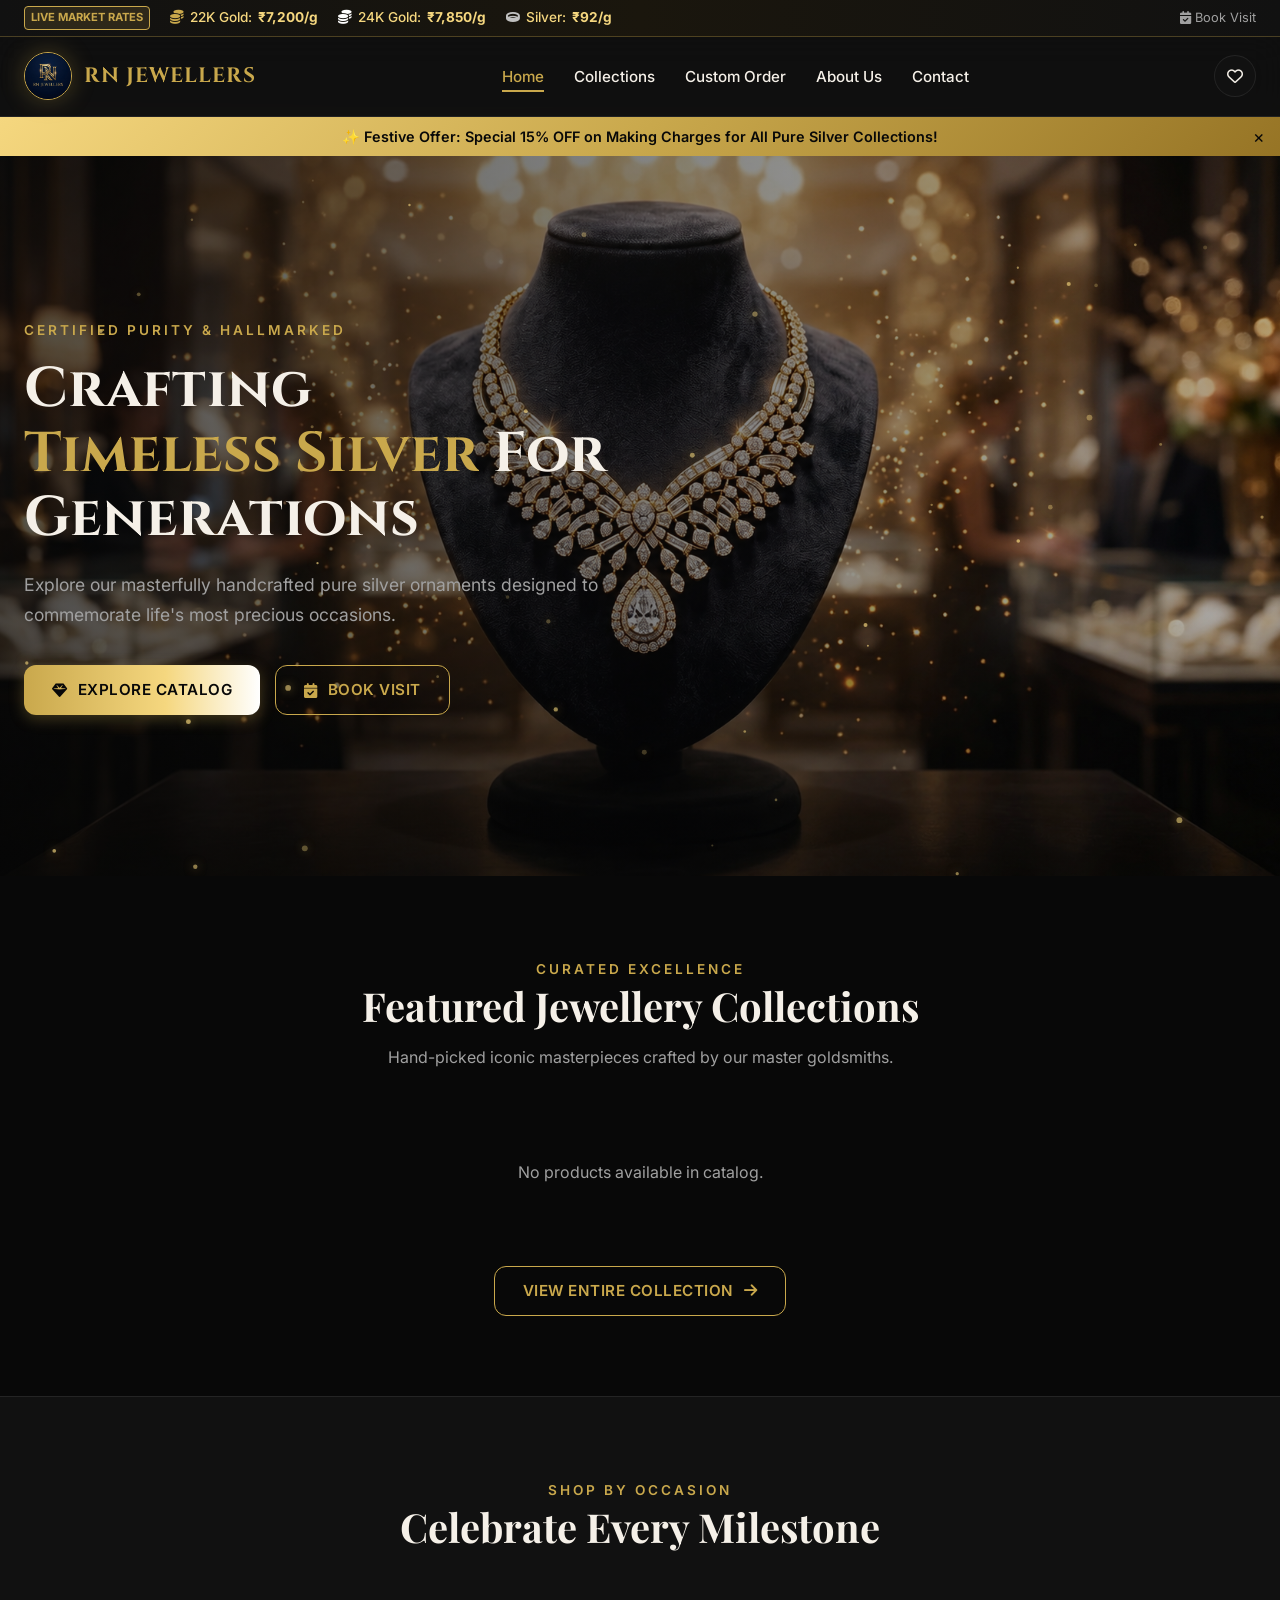
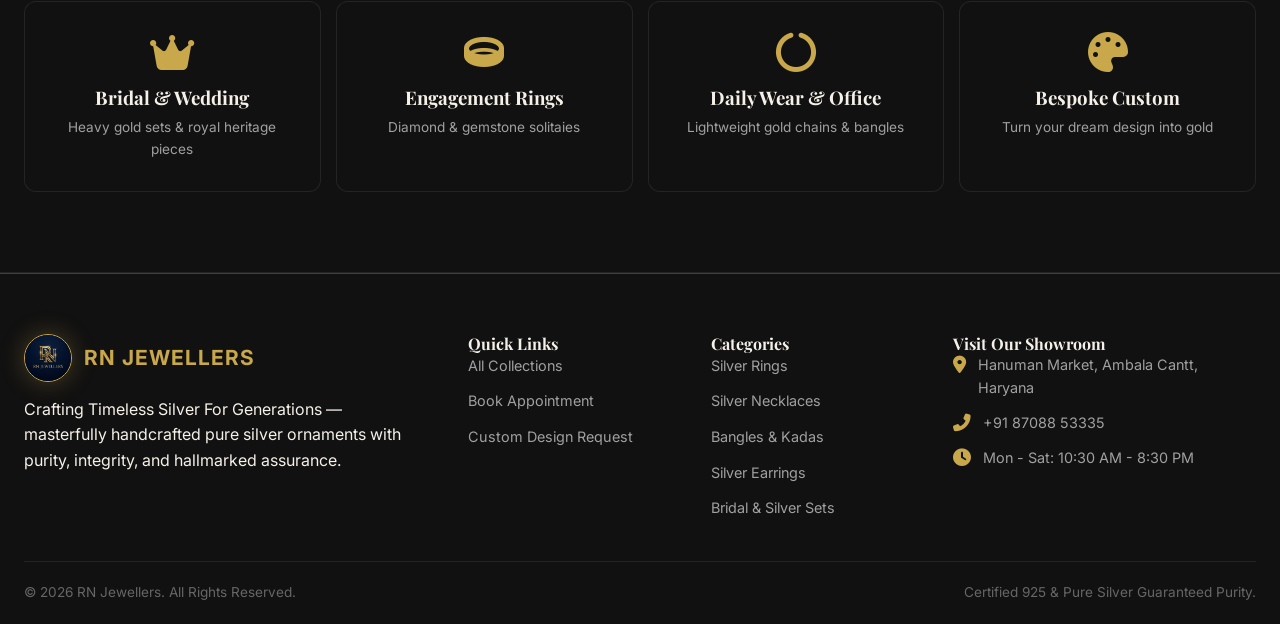
==== index.html @ cec23531 "perf: preconnect DNS hints all pages, Apps Script keepalive ping, IntersectionObserver lazy images v" ====
<!DOCTYPE html>
<html lang="en">
<head>
  <meta charset="UTF-8">
  <meta name="viewport" content="width=device-width, initial-scale=1.0, viewport-fit=cover">
  <title>RN Jewellers — Pure Silver Ornaments | Hanuman Market, Ambala Cantt</title>
  <meta name="description" content="Masterfully handcrafted pure silver ornaments designed to commemorate life's most precious occasions. Crafting Timeless Silver For Generations. Visit us at Hanuman Market, Ambala Cantt, Haryana.">
  <link rel="manifest" href="manifest.json">
  <link rel="icon" href="assets/logo.png" type="image/png">

  <!-- ⚡ SPEED: Pre-warm DNS & TCP connections for all external resources -->
  <link rel="preconnect" href="https://cdnjs.cloudflare.com" crossorigin>
  <link rel="preconnect" href="https://script.google.com" crossorigin>
  <link rel="preconnect" href="https://lh3.googleusercontent.com" crossorigin>
  <link rel="preconnect" href="https://drive.google.com" crossorigin>
  <link rel="preconnect" href="https://cdn.onesignal.com" crossorigin>
  <link rel="dns-prefetch" href="https://cdnjs.cloudflare.com">
  <link rel="dns-prefetch" href="https://script.google.com">
  <link rel="dns-prefetch" href="https://lh3.googleusercontent.com">

  <!-- Critical CSS (loads synchronously for instant first paint) -->
  <link rel="stylesheet" href="https://cdnjs.cloudflare.com/ajax/libs/font-awesome/6.4.0/css/all.min.css">
  <link rel="stylesheet" href="css/style.css">
  <link rel="stylesheet" href="css/animations.css">

  <!-- OneSignal Web Push SDK (deferred — does not block page render) -->
  <script src="https://cdn.onesignal.com/sdks/web/v16/OneSignalSDK.page.js" defer></script>
</head>
<body>

  <!-- SYNC LOADING BAR: Gold shimmer shows while fetching latest data from Google Sheets -->
  <div class="sync-loading-bar" id="sync-loading-bar"></div>

  <!-- LIVE RATE TICKER BAR -->
  <div class="rate-ticker-bar">
    <div class="container ticker-wrapper">
      <div class="ticker-items">
        <span class="ticker-badge">Live Market Rates</span>
        <span class="ticker-item"><i class="fas fa-coins" style="color:var(--gold-primary);"></i> 22K Gold: <strong id="ticker-gold-22k">₹7,200/g</strong></span>
        <span class="ticker-item"><i class="fas fa-coins" style="color:#ffffff;"></i> 24K Gold: <strong id="ticker-gold-24k">₹7,850/g</strong></span>
        <span class="ticker-item"><i class="fas fa-ring" style="color:#c0c0c0;"></i> Silver: <strong id="ticker-silver">₹92/g</strong></span>
      </div>
      <div class="ticker-actions">
        <a href="appointments.html" class="ticker-link"><i class="fas fa-calendar-check"></i> Book Visit</a>
      </div>
    </div>
  </div>

  <!-- NAVBAR -->
  <header class="navbar">
    <div class="container nav-container">
      <a href="index.html" class="nav-brand">
        <img src="assets/logo.png" alt="RN Jewellers Logo" class="logo-img">
        <div class="brand-text">
          <span class="brand-title gold-gradient-text">RN JEWELLERS</span>
        </div>
      </a>

      <ul class="nav-menu">
        <li><a href="index.html" class="nav-link active">Home</a></li>
        <li><a href="collections.html" class="nav-link">Collections</a></li>
        <li><a href="custom-order.html" class="nav-link">Custom Order</a></li>
        <li><a href="about.html" class="nav-link">About Us</a></li>
        <li><a href="contact.html" class="nav-link">Contact</a></li>
      </ul>

      <div class="nav-actions">
        <button id="pwa-install-btn" class="btn btn-secondary btn-sm" style="display:none; font-size:0.8rem; padding:6px 12px;">
          <i class="fas fa-download"></i> Install App
        </button>
        <a href="wishlist.html" class="btn-icon" title="View Saved Wishlist">
          <i class="far fa-heart"></i>
          <span class="badge-count" id="wishlist-count-badge">0</span>
        </a>
        <button class="mobile-toggle" aria-label="Toggle menu">
          <i class="fas fa-bars"></i>
        </button>
      </div>
    </div>
  </header>

  <!-- PROMO BANNER -->
  <div class="promo-banner" id="promo-banner">
    <span>✨ <strong>Festive Gold Offer:</strong> Special 15% OFF on Making Charges for All Bridal Sets!</span>
    <button class="promo-close" id="promo-close-btn">&times;</button>
  </div>

  <!-- HERO SECTION -->
  <section class="hero-section" style="position:relative; min-height:80vh; display:flex; align-items:center; background:linear-gradient(to right, rgba(8,8,8,0.95), rgba(8,8,8,0.6)), url('assets/images/hero.jpg') center/cover no-repeat; overflow:hidden;">
    <canvas id="particles-canvas"></canvas>
    <div class="container" style="position:relative; z-index:2; padding:60px 1.5rem;">
      <div style="max-width:650px;" class="fade-in-up">
        <span class="section-subtitle hero-subtitle">CERTIFIED PURITY &amp; HALLMARKED</span>
        <h1 class="hero-title" style="font-size:clamp(1.8rem, 6vw, 3.5rem); font-family:var(--font-brand); margin:15px 0 20px 0; line-height:1.15;">
          Crafting <span class="gold-gradient-text hero-highlight">Timeless Silver</span> For Generations
        </h1>
        <p class="hero-desc" style="font-size:clamp(0.9rem, 2.5vw, 1.1rem); margin-bottom:35px; line-height:1.7;">
          Explore our masterfully handcrafted pure silver ornaments designed to commemorate life's most precious occasions.
        </p>
        <div style="display:flex; gap:15px; flex-wrap:wrap;">
          <a href="collections.html" class="btn btn-primary shimmer-btn"><i class="fas fa-gem"></i> Explore Catalog</a>
          <a href="appointments.html" class="btn btn-secondary"><i class="fas fa-calendar-check"></i> Book Visit</a>
        </div>
      </div>
    </div>
  </section>

  <!-- FEATURED COLLECTIONS -->
  <section class="section">
    <div class="container">
      <div class="section-header">
        <span class="section-subtitle">CURATED EXCELLENCE</span>
        <h2 class="section-title">Featured Jewellery Collections</h2>
        <p class="section-desc">Hand-picked iconic masterpieces crafted by our master goldsmiths.</p>
      </div>

      <div class="product-grid" id="featured-products-grid">
        <!-- Rendered via JS -->
      </div>
      
      <div style="text-align:center; margin-top:40px;">
        <a href="collections.html" class="btn btn-secondary">View Entire Collection <i class="fas fa-arrow-right"></i></a>
      </div>
    </div>
  </section>

  <!-- OCCASION CATEGORIES GRID -->
  <section class="section" style="background:var(--surface-1); border-top:1px solid var(--border-dark); border-bottom:1px solid var(--border-dark);">
    <div class="container">
      <div class="section-header">
        <span class="section-subtitle">SHOP BY OCCASION</span>
        <h2 class="section-title">Celebrate Every Milestone</h2>
      </div>

      <div style="display:grid; grid-template-columns:repeat(auto-fit, minmax(150px, 1fr)); gap:15px;">
        <a href="collections.html?category=sets" class="product-card" style="padding:30px; text-align:center;">
          <i class="fas fa-crown" style="font-size:2.5rem; color:var(--gold-primary); margin-bottom:15px;"></i>
          <h3 style="margin-bottom:8px;">Bridal & Wedding</h3>
          <p style="color:var(--text-muted); font-size:0.85rem;">Heavy gold sets & royal heritage pieces</p>
        </a>
        <a href="collections.html?category=rings" class="product-card" style="padding:30px; text-align:center;">
          <i class="fas fa-ring" style="font-size:2.5rem; color:var(--gold-primary); margin-bottom:15px;"></i>
          <h3 style="margin-bottom:8px;">Engagement Rings</h3>
          <p style="color:var(--text-muted); font-size:0.85rem;">Diamond & gemstone solitaies</p>
        </a>
        <a href="collections.html?category=bangles" class="product-card" style="padding:30px; text-align:center;">
          <i class="fas fa-circle-notch" style="font-size:2.5rem; color:var(--gold-primary); margin-bottom:15px;"></i>
          <h3 style="margin-bottom:8px;">Daily Wear & Office</h3>
          <p style="color:var(--text-muted); font-size:0.85rem;">Lightweight gold chains & bangles</p>
        </a>
        <a href="custom-order.html" class="product-card" style="padding:30px; text-align:center;">
          <i class="fas fa-palette" style="font-size:2.5rem; color:var(--gold-primary); margin-bottom:15px;"></i>
          <h3 style="margin-bottom:8px;">Bespoke Custom</h3>
          <p style="color:var(--text-muted); font-size:0.85rem;">Turn your dream design into gold</p>
        </a>
      </div>
    </div>
  </section>

  <!-- FOOTER -->
  <footer class="footer">
    <div class="container">
      <div class="footer-grid">
        <div>
          <div class="nav-brand" style="margin-bottom:15px;">
            <img src="assets/logo.png" alt="Logo" class="logo-img">
            <span class="brand-title gold-gradient-text">RN JEWELLERS</span>
          </div>
          <p>Crafting Timeless Silver For Generations — masterfully handcrafted pure silver ornaments with purity, integrity, and hallmarked assurance.</p>
        </div>
        <div>
          <h4>Quick Links</h4>
          <ul class="footer-links">
            <li><a href="collections.html">All Collections</a></li>
            <li><a href="appointments.html">Book Appointment</a></li>
            <li><a href="custom-order.html">Custom Design Request</a></li>
          </ul>
        </div>
        <div>
          <h4>Categories</h4>
          <ul class="footer-links">
            <li><a href="collections.html?category=rings">Silver Rings</a></li>
            <li><a href="collections.html?category=necklaces">Silver Necklaces</a></li>
            <li><a href="collections.html?category=bangles">Bangles & Kadas</a></li>
            <li><a href="collections.html?category=earrings">Silver Earrings</a></li>
            <li><a href="collections.html?category=sets">Bridal & Silver Sets</a></li>
          </ul>
        </div>
        <div>
          <h4>Visit Our Showroom</h4>
          <div class="footer-contact-item">
            <i class="fas fa-map-marker-alt"></i>
            <span>Hanuman Market, Ambala Cantt, Haryana</span>
          </div>
          <div class="footer-contact-item">
            <i class="fas fa-phone-alt"></i>
            <span>+91 87088 53335</span>
          </div>
          <div class="footer-contact-item">
            <i class="fas fa-clock"></i>
            <span>Mon - Sat: 10:30 AM - 8:30 PM</span>
          </div>
        </div>
      </div>
      <div class="footer-bottom">
        <div>&copy; 2026 RN Jewellers. All Rights Reserved.</div>
        <div>Certified 925 &amp; Pure Silver Guaranteed Purity.</div>
      </div>
    </div>
  </footer>

  <!-- SCRIPTS -->
  <script src="js/config.js?v=3.3.0"></script>
  <script src="js/api.js?v=3.3.0"></script>
  <script src="js/main.js?v=3.3.0"></script>
  <script src="js/pwa.js?v=3.3.0"></script>
  <script>
    document.addEventListener('DOMContentLoaded', () => {
      const grid = document.getElementById('featured-products-grid');
      if (grid && typeof getFeaturedProducts === 'function') {
        const products = getFeaturedProducts();
        if (products.length === 0) {
          grid.innerHTML = '<div style="grid-column:1/-1; text-align:center; padding:40px; color:var(--text-muted);">No products available in catalog.</div>';
        } else {
          grid.innerHTML = products.map(renderProductCard).join('');
        }
      }
    });
  </script>
</body>
</html>
---- css/style.css ----
/* RN JEWELLERS — LUXURY DESIGN SYSTEM */
@import url('https://fonts.googleapis.com/css2?family=Cinzel:wght@500;600;700;800;900&family=Inter:wght@300;400;500;600;700&family=Playfair+Display:ital,wght@0,400;0,600;0,700;1,400&display=swap');

:root {
  /* Color Palette */
  --bg-dark: #080808;
  --surface-1: #111111;
  --surface-2: #161616;
  --surface-3: #222222;
  --surface-glass: rgba(18, 18, 18, 0.75);
  
  /* Gold Accents */
  --gold-primary: #c9a84c;
  --gold-light: #f5d77f;
  --gold-dark: #967425;
  --gold-gradient: linear-gradient(135deg, #f5d77f 0%, #c9a84c 50%, #967425 100%);
  --gold-gradient-hover: linear-gradient(135deg, #ffffff 0%, #f5d77f 50%, #c9a84c 100%);
  --gold-glow: 0 0 25px rgba(201, 168, 76, 0.25);
  
  /* Text Colors */
  --text-main: #f5f0e8;
  --text-muted: #a0a0a0;
  --text-dim: #666666;
  --text-dark: #080808;

  /* Theme Button & Component Overrides */
  --btn-wa-bg: #25d366;
  --btn-wa-text: #ffffff;
  --btn-sec-border: #c9a84c;
  --btn-sec-text: #f5d77f;
  --ticker-bg: linear-gradient(90deg, #111 0%, #1a160d 50%, #111 100%);
  --ticker-text: #f5d77f;
  --promo-bg: linear-gradient(135deg, #f5d77f 0%, #c9a84c 50%, #967425 100%);
  --promo-text: #080808;

  /* Hero Section Color Overrides */
  --hero-sub-color: #c9a84c;
  --hero-title-color: #f5f0e8;
  --hero-hl-color: #c9a84c;
  --hero-desc-color: #a0a0a0;
  
  /* Status Colors */
  --success: #4caf7d;
  --error: #e05252;
  --warning: #ff9800;
  --info: #2196f3;
  
  /* Borders & Shadows */
  --border-gold: rgba(201, 168, 76, 0.25);
  --border-dark: rgba(255, 255, 255, 0.08);
  --radius-sm: 6px;
  --radius-md: 12px;
  --radius-lg: 20px;
  --radius-full: 9999px;
  
  /* Typography */
  --font-brand: 'Cinzel', serif;
  --font-heading: 'Playfair Display', serif;
  --font-body: 'Inter', sans-serif;
  
  /* Layout */
  --max-width: 1280px;
  --header-height: 80px;
  --transition: all 0.3s cubic-bezier(0.4, 0, 0.2, 1);
}

/* Reset & Base */
*, *::before, *::after {
  box-sizing: border-box;
  margin: 0;
  padding: 0;
}

html {
  scroll-behavior: smooth;
  font-size: 16px;
  /* Respect iPhone notch / Dynamic Island */
  -webkit-text-size-adjust: 100%;
  text-size-adjust: 100%;
}

body {
  background-color: var(--bg-dark);
  color: var(--text-main);
  font-family: var(--font-body);
  line-height: 1.6;
  overflow-x: hidden;
  min-height: 100vh;
  display: flex;
  flex-direction: column;
  /* iPhone safe area for notch / Dynamic Island / home bar */
  padding-left: env(safe-area-inset-left);
  padding-right: env(safe-area-inset-right);
}

/* Typography Helpers */
h1, h2, h3, h4, h5, h6 {
  font-family: var(--font-heading);
  color: var(--text-main);
  line-height: 1.2;
}

.brand-text {
  font-family: var(--font-brand);
  letter-spacing: 2px;
  text-transform: uppercase;
}

.gold-gradient-text {
  background: var(--gold-gradient);
  -webkit-background-clip: text;
  -webkit-text-fill-color: transparent;
  display: inline-block;
}

a {
  color: inherit;
  text-decoration: none;
  transition: var(--transition);
}

button, input, select, textarea {
  font-family: inherit;
  font-size: inherit;
}

img {
  max-width: 100%;
  height: auto;
  display: block;
}

.container {
  width: 100%;
  max-width: var(--max-width);
  margin: 0 auto;
  padding: 0 1.5rem;
}

/* TOP RATE TICKER BAR */
.rate-ticker-bar {
  background: var(--ticker-bg, linear-gradient(90deg, #111 0%, #1a160d 50%, #111 100%));
  border-bottom: 1px solid var(--border-gold);
  color: var(--ticker-text, var(--gold-light));
  font-size: 0.85rem;
  padding: 6px 0;
  overflow: hidden;
  position: relative;
  z-index: 101;
}

.ticker-wrapper {
  display: flex;
  justify-content: space-between;
  align-items: center;
  flex-wrap: wrap;
  gap: 10px;
}

.ticker-items {
  display: flex;
  align-items: center;
  gap: 20px;
}

.ticker-item {
  display: inline-flex;
  align-items: center;
  gap: 6px;
  font-weight: 500;
}

.ticker-badge {
  background: rgba(201, 168, 76, 0.15);
  border: 1px solid var(--gold-primary);
  color: var(--gold-light);
  font-size: 0.7rem;
  padding: 2px 6px;
  border-radius: 4px;
  text-transform: uppercase;
  font-weight: 700;
}

.ticker-actions {
  display: flex;
  align-items: center;
  gap: 15px;
}

.ticker-link {
  color: var(--text-muted);
  font-size: 0.8rem;
  display: flex;
  align-items: center;
  gap: 4px;
}
.ticker-link:hover {
  color: var(--gold-primary);
}

/* HEADER & NAVBAR */
.navbar {
  position: sticky;
  top: 0;
  left: 0;
  right: 0;
  background: var(--surface-glass);
  backdrop-filter: blur(16px);
  -webkit-backdrop-filter: blur(16px);
  border-bottom: 1px solid var(--border-dark);
  height: var(--header-height);
  display: flex;
  align-items: center;
  z-index: 100;
  transition: var(--transition);
}

.navbar.scrolled {
  background: rgba(8, 8, 8, 0.95);
  box-shadow: 0 10px 30px rgba(0, 0, 0, 0.5);
  border-bottom-color: var(--border-gold);
}

.nav-container {
  display: flex;
  align-items: center;
  justify-content: space-between;
  width: 100%;
}

.nav-brand {
  display: flex;
  align-items: center;
  gap: 12px;
}

.logo-img {
  height: 48px;
  width: 48px;
  object-fit: contain;
  border-radius: 50%;
  border: 1px solid var(--gold-primary);
  box-shadow: var(--gold-glow);
}

.brand-title {
  font-size: 1.3rem;
  font-weight: 700;
  letter-spacing: 1px;
}

.nav-menu {
  display: flex;
  align-items: center;
  list-style: none;
  gap: 30px;
}

.nav-link {
  font-size: 0.95rem;
  font-weight: 500;
  color: var(--text-main);
  position: relative;
  padding: 6px 0;
}

.nav-link::after {
  content: '';
  position: absolute;
  bottom: 0;
  left: 0;
  width: 0;
  height: 2px;
  background: var(--gold-gradient);
  transition: var(--transition);
}

.nav-link:hover, .nav-link.active {
  color: var(--gold-light);
}

.nav-link:hover::after, .nav-link.active::after {
  width: 100%;
}

.nav-actions {
  display: flex;
  align-items: center;
  gap: 16px;
}

.btn-icon {
  background: var(--surface-2);
  border: 1px solid var(--border-dark);
  color: var(--text-main);
  width: 42px;
  height: 42px;
  border-radius: var(--radius-full);
  display: flex;
  align-items: center;
  justify-content: center;
  cursor: pointer;
  position: relative;
  transition: var(--transition);
}

.btn-icon:hover {
  background: var(--surface-3);
  border-color: var(--gold-primary);
  color: var(--gold-light);
  transform: translateY(-2px);
}

.badge-count {
  position: absolute;
  top: -4px;
  right: -4px;
  background: var(--gold-gradient);
  color: var(--text-dark);
  font-size: 0.7rem;
  font-weight: 700;
  width: 18px;
  height: 18px;
  border-radius: 50%;
  display: flex;
  align-items: center;
  justify-content: center;
}

.mobile-toggle {
  display: none;
  background: none;
  border: none;
  color: var(--text-main);
  font-size: 1.5rem;
  cursor: pointer;
}

/* PROMO BANNER */
.promo-banner {
  background: var(--promo-bg, var(--gold-gradient));
  color: var(--promo-text, var(--text-dark));
  padding: 8px 15px;
  text-align: center;
  font-weight: 600;
  font-size: 0.9rem;
  display: flex;
  justify-content: center;
  align-items: center;
  gap: 12px;
  position: relative;
}

.promo-close {
  background: none;
  border: none;
  color: var(--promo-text, var(--text-dark));
  font-size: 1.1rem;
  cursor: pointer;
  position: absolute;
  right: 15px;
}

/* BUTTON SYSTEM */
.btn {
  display: inline-flex;
  align-items: center;
  justify-content: center;
  gap: 10px;
  padding: 12px 28px;
  border-radius: var(--radius-md);
  font-weight: 600;
  font-size: 0.95rem;
  cursor: pointer;
  transition: var(--transition);
  border: none;
  text-transform: uppercase;
  letter-spacing: 0.5px;
}

.btn-primary {
  background: var(--gold-gradient);
  color: var(--text-dark);
  box-shadow: 0 4px 15px rgba(201, 168, 76, 0.3);
}

.btn-primary:hover {
  background: var(--gold-gradient-hover);
  box-shadow: 0 6px 25px rgba(201, 168, 76, 0.5);
  transform: translateY(-2px);
}

.btn-secondary {
  background: transparent;
  border: 1px solid var(--btn-sec-border, var(--gold-primary));
  color: var(--btn-sec-text, var(--gold-light));
}

.btn-secondary:hover {
  background: rgba(201, 168, 76, 0.1);
  border-color: var(--btn-sec-border, var(--gold-light));
  color: var(--btn-sec-text, var(--gold-light));
  transform: translateY(-2px);
}

.btn-whatsapp {
  background: var(--btn-wa-bg, #25d366);
  color: var(--btn-wa-text, #ffffff);
  font-weight: 600;
}

.btn-whatsapp:hover {
  background: var(--btn-wa-bg, #1eb956);
  color: var(--btn-wa-text, #ffffff);
  filter: brightness(1.1);
  box-shadow: 0 4px 15px rgba(37, 211, 102, 0.4);
  transform: translateY(-2px);
}

.btn-block {
  width: 100%;
}

/* FLOATING WHATSAPP BUTTON */
.floating-whatsapp {
  position: fixed;
  bottom: max(25px, env(safe-area-inset-bottom, 25px));
  right: 25px;
  width: 58px;
  height: 58px;
  background: #25d366;
  color: white;
  border-radius: 50%;
  display: flex;
  align-items: center;
  justify-content: center;
  font-size: 1.8rem;
  box-shadow: 0 6px 20px rgba(0, 0, 0, 0.4);
  z-index: 99;
  transition: var(--transition);
}

.floating-whatsapp:hover {
  transform: scale(1.1);
  box-shadow: 0 8px 30px rgba(37, 211, 102, 0.6);
}

/* PRODUCT CARD STYLES */
.product-grid {
  display: grid;
  grid-template-columns: repeat(auto-fill, minmax(280px, 1fr));
  gap: 25px;
}

.product-card {
  background: var(--surface-1);
  border: 1px solid var(--border-dark);
  border-radius: var(--radius-md);
  overflow: hidden;
  transition: var(--transition);
  display: flex;
  flex-direction: column;
  position: relative;
}

.product-card:hover {
  border-color: var(--gold-primary);
  transform: translateY(-6px);
  box-shadow: var(--gold-glow);
}

.product-image-wrap {
  position: relative;
  aspect-ratio: 1;
  background: var(--surface-2);
  overflow: hidden;
}

.product-img {
  width: 100%;
  height: 100%;
  object-fit: cover;
  transition: transform 0.6s ease;
}

.product-card:hover .product-img {
  transform: scale(1.08);
}

.product-badges {
  position: absolute;
  top: 12px;
  left: 12px;
  display: flex;
  flex-direction: column;
  gap: 6px;
  z-index: 2;
}

.badge {
  padding: 4px 10px;
  border-radius: 4px;
  font-size: 0.7rem;
  font-weight: 700;
  text-transform: uppercase;
  letter-spacing: 0.5px;
}

.badge-new { background: #3b82f6; color: white; }
.badge-featured { background: var(--gold-gradient); color: var(--text-dark); }
.badge-bestseller { background: #ec4899; color: white; }
.badge-limited { background: #f59e0b; color: white; }
.badge-sold { background: #6b7280; color: white; }
.badge-discount { background: var(--error); color: white; }

.product-wishlist-btn {
  position: absolute;
  top: 12px;
  right: 12px;
  background: rgba(0, 0, 0, 0.6);
  border: 1px solid var(--border-dark);
  color: white;
  width: 36px;
  height: 36px;
  border-radius: 50%;
  display: flex;
  align-items: center;
  justify-content: center;
  cursor: pointer;
  transition: var(--transition);
  z-index: 2;
}

.product-wishlist-btn:hover, .product-wishlist-btn.active {
  background: var(--gold-primary);
  color: var(--text-dark);
}

.product-content {
  padding: 20px;
  display: flex;
  flex-direction: column;
  flex-grow: 1;
}

.product-category {
  font-size: 0.75rem;
  color: var(--gold-primary);
  text-transform: uppercase;
  letter-spacing: 1px;
  margin-bottom: 6px;
}

.product-title {
  font-size: 1.1rem;
  font-weight: 600;
  margin-bottom: 8px;
  line-height: 1.3;
}

.product-meta {
  display: flex;
  align-items: center;
  gap: 12px;
  font-size: 0.85rem;
  color: var(--text-muted);
  margin-bottom: 12px;
}

.product-price-box {
  margin-top: auto;
  display: flex;
  align-items: baseline;
  gap: 10px;
  padding-top: 10px;
}

.price-current {
  font-size: 1.25rem;
  font-weight: 700;
  color: var(--gold-light);
}

.price-original {
  font-size: 0.9rem;
  color: var(--text-dim);
  text-decoration: line-through;
}

.product-actions {
  margin-top: 15px;
  display: grid;
  grid-template-columns: 1fr 1fr;
  gap: 10px;
}

/* SECTION HEADINGS */
.section {
  padding: 80px 0;
}

.section-header {
  text-align: center;
  max-width: 700px;
  margin: 0 auto 50px auto;
}

.section-subtitle, .hero-subtitle {
  color: var(--hero-sub-color, var(--gold-primary));
  text-transform: uppercase;
  font-size: 0.85rem;
  letter-spacing: 3px;
  font-weight: 600;
  margin-bottom: 10px;
}

.hero-title {
  color: var(--hero-title-color, var(--text-main));
}

.hero-title .gold-gradient-text,
.hero-title .hero-highlight {
  color: var(--hero-hl-color, var(--gold-primary));
  background: var(--hero-hl-gradient, var(--gold-gradient));
  -webkit-background-clip: text;
  -webkit-text-fill-color: transparent;
}

.hero-desc {
  color: var(--hero-desc-color, var(--text-muted));
}

.section-title {
  font-size: 2.5rem;
  font-weight: 700;
  margin-bottom: 15px;
}

.section-desc {
  color: var(--text-muted);
  font-size: 1rem;
}

/* FOOTER */
.footer {
  background: var(--surface-1);
  border-top: 1px solid var(--border-gold);
  margin-top: auto;
  padding: 60px 0 20px 0;
}

.footer-grid {
  display: grid;
  grid-template-columns: 2fr 1fr 1fr 1.5fr;
  gap: 40px;
  margin-bottom: 40px;
}

.footer-col h4 {
  font-family: var(--font-brand);
  color: var(--gold-light);
  font-size: 1.1rem;
  margin-bottom: 20px;
}

.footer-col p {
  color: var(--text-muted);
  font-size: 0.9rem;
  margin-bottom: 15px;
}

.footer-links {
  list-style: none;
  display: flex;
  flex-direction: column;
  gap: 10px;
}

.footer-links a {
  color: var(--text-muted);
  font-size: 0.9rem;
}

.footer-links a:hover {
  color: var(--gold-light);
  padding-left: 5px;
}

.footer-contact-item {
  display: flex;
  align-items: flex-start;
  gap: 12px;
  margin-bottom: 12px;
  color: var(--text-muted);
  font-size: 0.9rem;
}

.footer-contact-item i {
  color: var(--gold-primary);
  font-size: 1.1rem;
  margin-top: 3px;
}

.footer-bottom {
  border-top: 1px solid var(--border-dark);
  padding-top: 20px;
  display: flex;
  justify-content: space-between;
  align-items: center;
  flex-wrap: wrap;
  gap: 15px;
  color: var(--text-dim);
  font-size: 0.85rem;
}

/* FORM STYLES */
.form-group {
  margin-bottom: 20px;
}

.form-label {
  display: block;
  font-size: 0.9rem;
  font-weight: 500;
  color: var(--text-main);
  margin-bottom: 8px;
}

.form-control {
  width: 100%;
  padding: 12px 16px;
  background: var(--surface-2);
  border: 1px solid var(--border-dark);
  border-radius: var(--radius-sm);
  color: var(--text-main);
  transition: var(--transition);
}

.form-control:focus {
  outline: none;
  border-color: var(--gold-primary);
  box-shadow: 0 0 10px rgba(201, 168, 76, 0.2);
}

textarea.form-control {
  resize: vertical;
  min-height: 120px;
}

/* MODALS & OVERLAYS */
.modal-backdrop {
  position: fixed;
  top: 0;
  left: 0;
  width: 100%;
  height: 100%;
  background: rgba(0, 0, 0, 0.85);
  backdrop-filter: blur(8px);
  z-index: 1000;
  display: flex;
  align-items: center;
  justify-content: center;
  opacity: 0;
  pointer-events: none;
  transition: var(--transition);
}

.modal-backdrop.active {
  opacity: 1;
  pointer-events: all;
}

.modal-content {
  background: var(--surface-1);
  border: 1px solid var(--border-gold);
  border-radius: var(--radius-lg);
  padding: 30px;
  max-width: 550px;
  width: 90%;
  max-height: 90vh;
  overflow-y: auto;
  box-shadow: var(--gold-glow);
  position: relative;
  transform: scale(0.9);
  transition: var(--transition);
}

.modal-backdrop.active .modal-content {
  transform: scale(1);
}

.modal-close {
  position: absolute;
  top: 20px;
  right: 20px;
  background: none;
  border: none;
  color: var(--text-muted);
  font-size: 1.5rem;
  cursor: pointer;
}

/* ═══════════════════════════════════════════════════════════════════
   RESPONSIVE DESIGN — All Device Breakpoints
   ═══════════════════════════════════════════════════════════════════ */

/* ── TABLET (max-width: 992px) ─────────────────────────────────── */
@media (max-width: 992px) {
  .footer-grid {
    grid-template-columns: 1fr 1fr;
  }

  .section-title {
    font-size: 2.2rem;
  }

  .section {
    padding: 60px 0;
  }
}

/* ── SMALL TABLET / LARGE PHONE (max-width: 768px) ─────────────── */
@media (max-width: 768px) {
  :root {
    --header-height: 64px;
  }

  /* NAV — Mobile hamburger menu */
  .nav-menu {
    position: fixed;
    top: var(--header-height);
    left: 0;
    width: 100%;
    background: var(--surface-1);
    flex-direction: column;
    padding: 25px 20px;
    gap: 16px;
    border-bottom: 1px solid var(--border-gold);
    transform: translateY(-150%);
    transition: var(--transition);
    z-index: 999;
    box-shadow: 0 10px 40px rgba(0, 0, 0, 0.6);
  }

  .nav-menu.active {
    transform: translateY(0);
  }

  .mobile-toggle {
    display: block;
  }

  .brand-title {
    font-size: 1.05rem;
  }

  .logo-img {
    height: 38px;
    width: 38px;
  }

  /* TICKER BAR — Stack items vertically on mobile */
  .rate-ticker-bar {
    font-size: 0.75rem;
    padding: 5px 0;
  }

  .ticker-wrapper {
    flex-direction: column;
    align-items: flex-start;
    gap: 4px;
  }

  .ticker-items {
    flex-wrap: wrap;
    gap: 8px 14px;
    font-size: 0.72rem;
  }

  .ticker-badge {
    font-size: 0.6rem;
    padding: 1px 5px;
  }

  .ticker-actions {
    display: none;
  }

  /* PROMO BANNER */
  .promo-banner {
    font-size: 0.78rem;
    padding: 7px 40px 7px 12px;
    text-align: left;
    line-height: 1.4;
  }

  /* SECTION HEADINGS */
  .section-title {
    font-size: 1.75rem;
  }

  .section-subtitle {
    font-size: 0.75rem;
    letter-spacing: 2px;
  }

  .section-desc {
    font-size: 0.9rem;
  }

  .section {
    padding: 50px 0;
  }

  .section-header {
    margin: 0 auto 35px auto;
  }

  /* PRODUCT GRID — 2 columns on tablet, nice compact cards */
  .product-grid {
    grid-template-columns: repeat(2, 1fr);
    gap: 15px;
  }

  .product-content {
    padding: 14px;
  }

  .product-title {
    font-size: 0.95rem;
  }

  .product-meta {
    font-size: 0.78rem;
    gap: 8px;
  }

  .price-current {
    font-size: 1.05rem;
  }

  .price-original {
    font-size: 0.78rem;
  }

  .product-actions {
    grid-template-columns: 1fr;
    gap: 6px;
    margin-top: 10px;
  }

  .product-actions .btn {
    font-size: 0.75rem;
    padding: 8px 10px;
  }

  /* BUTTONS */
  .btn {
    font-size: 0.85rem;
    padding: 10px 20px;
  }

  /* FOOTER */
  .footer-grid {
    grid-template-columns: 1fr;
    gap: 30px;
  }

  .footer {
    padding: 40px 0 15px 0;
  }

  .footer-bottom {
    flex-direction: column;
    text-align: center;
    gap: 8px;
    font-size: 0.78rem;
  }

  /* FLOATING WHATSAPP */
  .floating-whatsapp {
    width: 50px;
    height: 50px;
    font-size: 1.5rem;
    bottom: 20px;
    right: 18px;
  }

  /* MODAL */
  .modal-content {
    padding: 22px;
    width: 94%;
    max-height: 85vh;
  }
}

/* ── PHONES — MEDIUM (max-width: 480px) ────────────────────────── */
@media (max-width: 480px) {
  html {
    font-size: 15px;
  }

  .container {
    padding: 0 1rem;
  }

  .brand-title {
    font-size: 0.95rem;
  }

  .logo-img {
    height: 34px;
    width: 34px;
  }

  .nav-brand {
    gap: 8px;
  }

  .btn-icon {
    width: 36px;
    height: 36px;
  }

  .badge-count {
    width: 16px;
    height: 16px;
    font-size: 0.6rem;
  }

  /* TICKER — even more compact */
  .ticker-items {
    gap: 6px 10px;
    font-size: 0.68rem;
  }

  /* HERO SECTION (inline styles in HTML — override with !important) */
  .section-title {
    font-size: 1.5rem;
  }

  .section-subtitle {
    font-size: 0.7rem;
    letter-spacing: 1.5px;
  }

  .section {
    padding: 40px 0;
  }

  .section-header {
    margin: 0 auto 25px auto;
  }

  /* PRODUCT GRID — still 2 columns but tighter */
  .product-grid {
    grid-template-columns: repeat(2, 1fr);
    gap: 10px;
  }

  .product-content {
    padding: 10px;
  }

  .product-category {
    font-size: 0.65rem;
    margin-bottom: 3px;
  }

  .product-title {
    font-size: 0.85rem;
    margin-bottom: 4px;
  }

  .product-meta {
    font-size: 0.72rem;
    gap: 6px;
    margin-bottom: 6px;
  }

  .price-current {
    font-size: 0.95rem;
  }

  .price-original {
    font-size: 0.72rem;
  }

  .product-price-box {
    gap: 6px;
    padding-top: 6px;
  }

  .product-actions {
    margin-top: 8px;
    gap: 5px;
  }

  .product-actions .btn {
    font-size: 0.7rem;
    padding: 7px 6px;
    gap: 4px;
  }

  .product-badges .badge {
    font-size: 0.6rem;
    padding: 2px 6px;
  }

  .product-wishlist-btn {
    width: 30px;
    height: 30px;
    top: 8px;
    right: 8px;
  }

  /* BUTTONS */
  .btn {
    font-size: 0.82rem;
    padding: 10px 16px;
    gap: 6px;
  }

  /* FOOTER */
  .footer-col h4 {
    font-size: 0.95rem;
    margin-bottom: 12px;
  }

  .footer-col p,
  .footer-links a,
  .footer-contact-item {
    font-size: 0.82rem;
  }

  /* FORM CONTROLS */
  .form-control {
    padding: 10px 12px;
    font-size: 0.9rem;
  }
}

/* ── PHONES — SMALL (max-width: 375px, iPhone SE / older) ──────── */
@media (max-width: 375px) {
  html {
    font-size: 14px;
  }

  .container {
    padding: 0 0.8rem;
  }

  .brand-title {
    font-size: 0.85rem;
    letter-spacing: 0.5px;
  }

  .logo-img {
    height: 30px;
    width: 30px;
  }

  .section-title {
    font-size: 1.3rem;
  }

  .product-grid {
    grid-template-columns: repeat(2, 1fr);
    gap: 8px;
  }

  .product-content {
    padding: 8px;
  }

  .product-title {
    font-size: 0.78rem;
  }

  .price-current {
    font-size: 0.85rem;
  }

  .product-actions .btn {
    font-size: 0.65rem;
    padding: 6px 4px;
  }

  .btn {
    font-size: 0.78rem;
    padding: 9px 14px;
  }

  .promo-banner {
    font-size: 0.72rem;
    padding: 6px 35px 6px 10px;
  }

  .floating-whatsapp {
    width: 46px;
    height: 46px;
    font-size: 1.3rem;
    bottom: 16px;
    right: 14px;
  }
}

/* ═══════════════════════════════════════════════
   SKELETON LOADING & PROGRESSIVE IMAGE SYSTEM
   Prevents blank flash & shows instant placeholders
   ═══════════════════════════════════════════════ */

/* Shimmer animation for skeletons */
@keyframes shimmer {
  0%   { background-position: -600px 0; }
  100% { background-position: 600px 0; }
}

.skeleton-shimmer {
  background: linear-gradient(90deg, var(--surface-1) 25%, var(--surface-2) 50%, var(--surface-1) 75%);
  background-size: 600px 100%;
  animation: shimmer 1.4s infinite linear;
  border-radius: 8px;
}

/* Product image skeleton placeholder */
.product-img-skeleton {
  position: absolute;
  inset: 0;
  background: linear-gradient(90deg, var(--surface-1) 25%, var(--surface-2) 50%, var(--surface-1) 75%);
  background-size: 600px 100%;
  animation: shimmer 1.4s infinite linear;
  border-radius: 0;
  z-index: 1;
}

/* Progressive blur-up image loading */
.img-blur-up {
  filter: blur(8px);
  transform: scale(1.02);
  opacity: 0.6;
  transition: filter 0.4s ease, transform 0.4s ease, opacity 0.4s ease;
  will-change: filter, transform, opacity;
  position: relative;
  z-index: 2;
}

.img-blur-up.img-loaded {
  filter: blur(0);
  transform: scale(1);
  opacity: 1;
}

/* Skeleton product card (while data loads from server) */
.product-card-skeleton {
  background: var(--surface-1);
  border: 1px solid var(--border-dark);
  border-radius: 12px;
  overflow: hidden;
  animation: fadeIn 0.3s ease;
}

.product-card-skeleton .skel-img {
  height: 220px;
  background: linear-gradient(90deg, var(--surface-1) 25%, var(--surface-2) 50%, var(--surface-1) 75%);
  background-size: 600px 100%;
  animation: shimmer 1.4s infinite linear;
}

.product-card-skeleton .skel-body {
  padding: 14px;
  display: flex;
  flex-direction: column;
  gap: 10px;
}

.product-card-skeleton .skel-line {
  height: 12px;
  border-radius: 6px;
  background: linear-gradient(90deg, var(--surface-1) 25%, var(--surface-2) 50%, var(--surface-1) 75%);
  background-size: 600px 100%;
  animation: shimmer 1.4s infinite linear;
}

.product-card-skeleton .skel-line.short { width: 55%; }
.product-card-skeleton .skel-line.tall  { height: 18px; width: 80%; }

/* Stale-while-revalidate loading banner */
.sync-loading-bar {
  position: fixed;
  top: 0; left: 0; right: 0;
  height: 3px;
  background: linear-gradient(90deg, var(--gold-primary), var(--gold-light), var(--gold-primary));
  background-size: 200% 100%;
  animation: tickerScroll 1.5s linear infinite;
  z-index: 9999;
  opacity: 0;
  transition: opacity 0.2s ease;
}

.sync-loading-bar.visible { opacity: 1; }
---- css/animations.css ----
/* RN JEWELLERS — LUXURY MICRO-ANIMATIONS & SHIMMER EFFECTS */

/* Golden Sparkle Glow Animation */
@keyframes goldShimmer {
  0% { background-position: -200% 0; }
  100% { background-position: 200% 0; }
}

.shimmer-text {
  background: linear-gradient(90deg, #c9a84c 0%, #ffffff 50%, #c9a84c 100%);
  background-size: 200% auto;
  -webkit-background-clip: text;
  -webkit-text-fill-color: transparent;
  animation: goldShimmer 4s linear infinite;
}

.shimmer-btn {
  background: linear-gradient(90deg, #c9a84c 0%, #f5d77f 30%, #ffffff 50%, #f5d77f 70%, #c9a84c 100%);
  background-size: 200% auto;
  animation: goldShimmer 3s linear infinite;
}

/* Floating Animation */
@keyframes floatItem {
  0%, 100% { transform: translateY(0); }
  50% { transform: translateY(-8px); }
}

.animate-float {
  animation: floatItem 5s ease-in-out infinite;
}

/* Pulse Gold Border */
@keyframes pulseGold {
  0%, 100% { box-shadow: 0 0 15px rgba(201, 168, 76, 0.2); }
  50% { box-shadow: 0 0 35px rgba(201, 168, 76, 0.6); }
}

.pulse-gold {
  animation: pulseGold 3s infinite;
}

/* Fade In Up */
@keyframes fadeInUp {
  from {
    opacity: 0;
    transform: translateY(30px);
  }
  to {
    opacity: 1;
    transform: translateY(0);
  }
}

.fade-in-up {
  animation: fadeInUp 0.8s ease forwards;
}

/* Spinner Loader */
.spinner {
  width: 40px;
  height: 40px;
  border: 3px solid rgba(201, 168, 76, 0.2);
  border-radius: 50%;
  border-top-color: var(--gold-primary);
  animation: spin 0.8s linear infinite;
}

@keyframes spin {
  to { transform: rotate(360deg); }
}

/* Gold Particles Canvas Background */
#particles-canvas {
  position: absolute;
  top: 0;
  left: 0;
  width: 100%;
  height: 100%;
  pointer-events: none;
  z-index: 1;
}
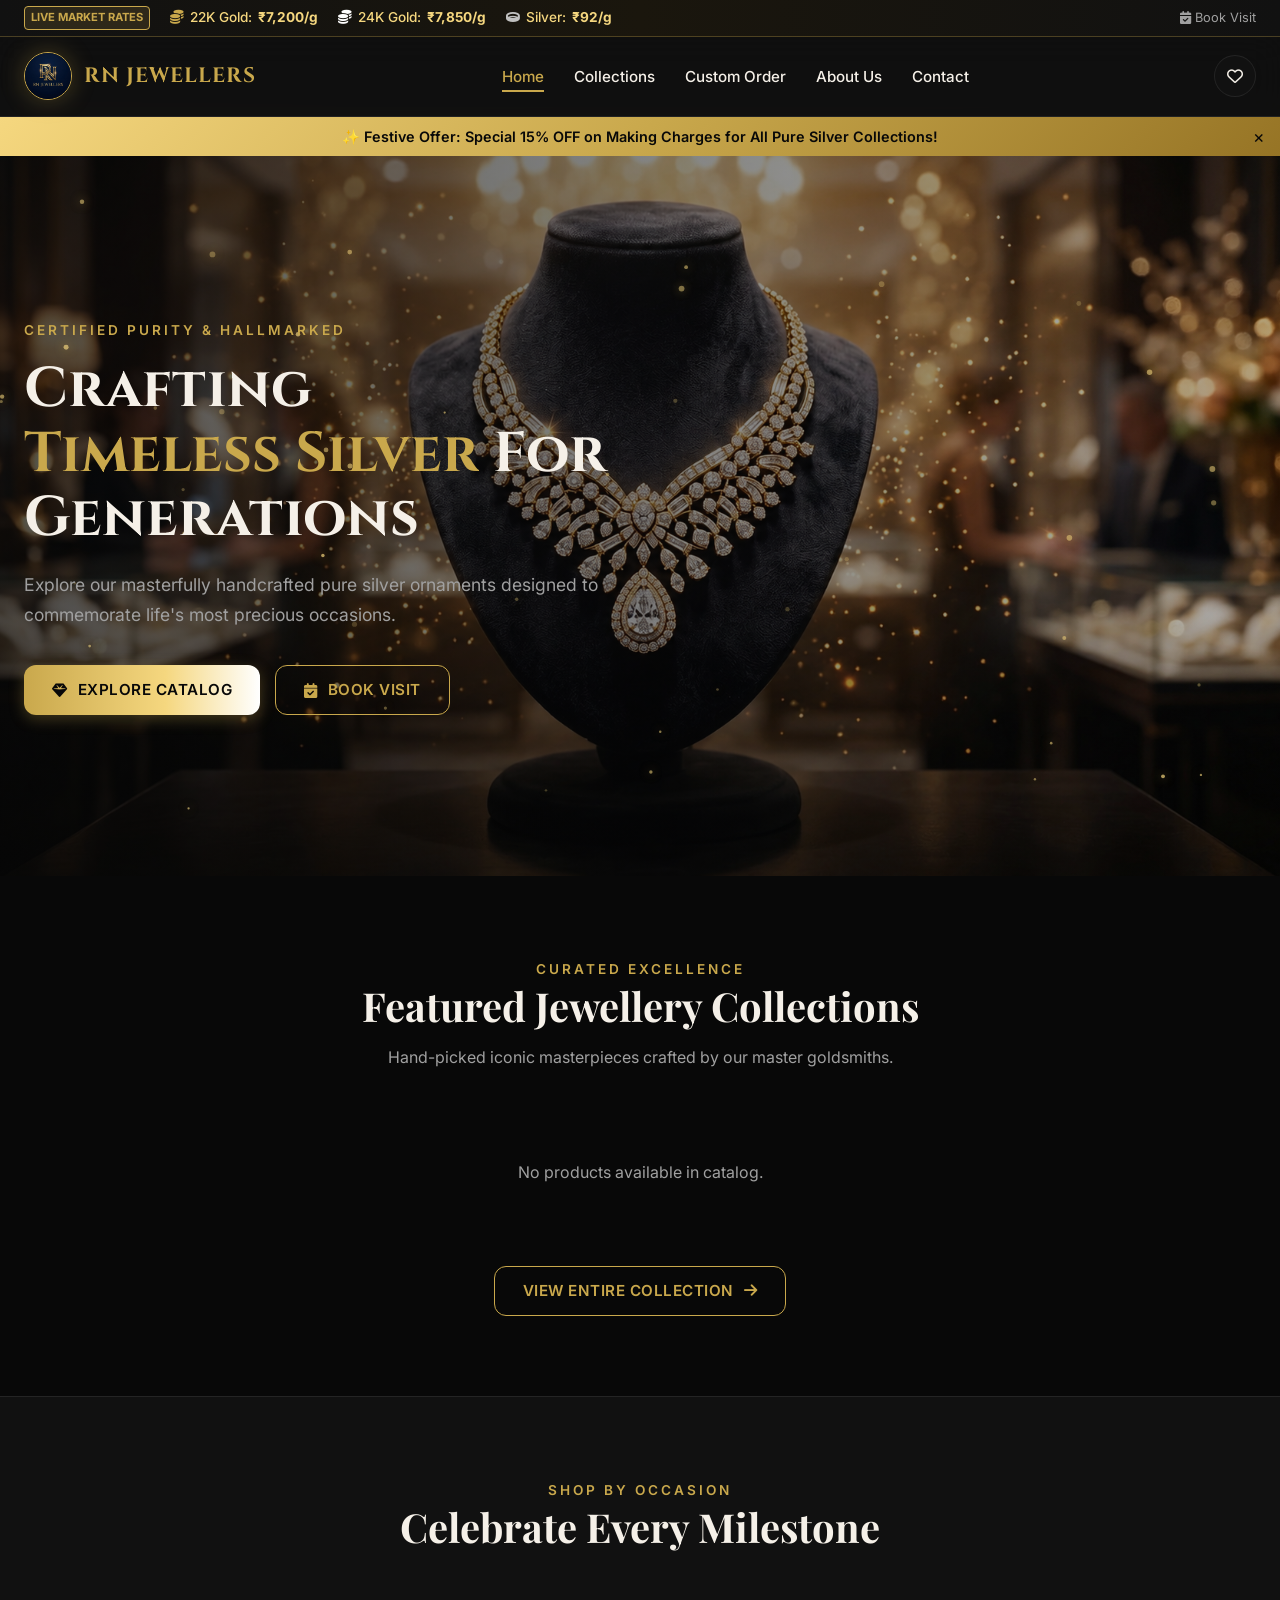
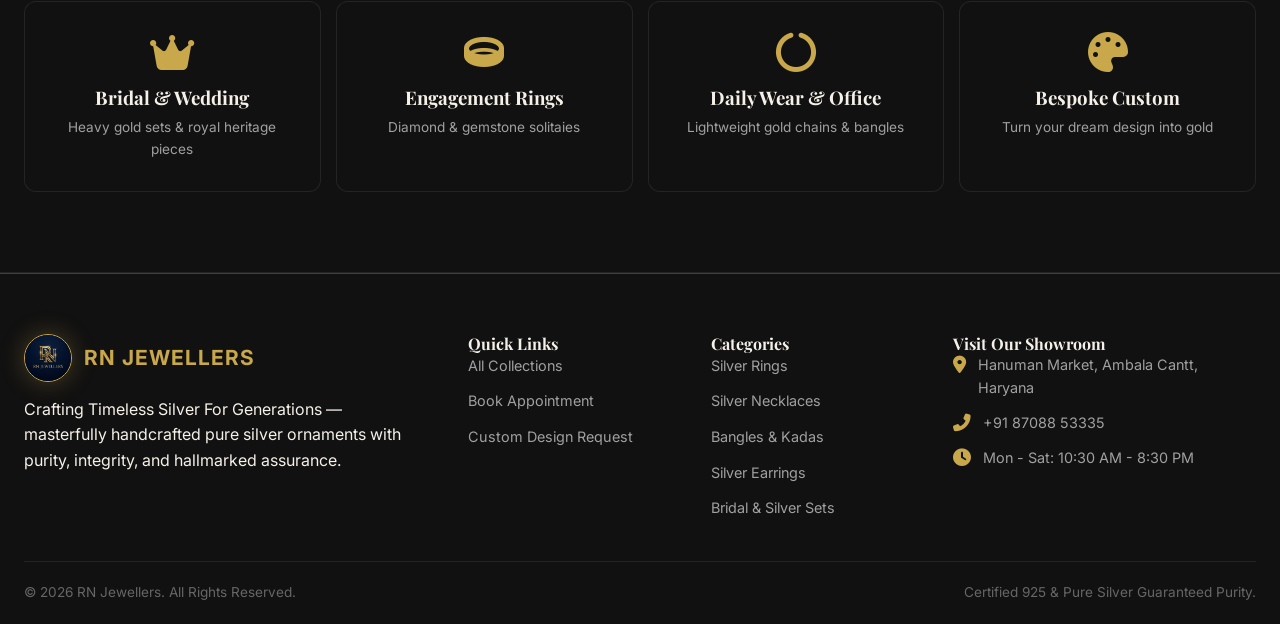
==== commit 4a480ca8: "feat: zero-flash theme barrier guarantees new visitors ONLY see exact Google Sheet theme v3.4.0" ====
--- a/index.html
+++ b/index.html
@@ -25,6 +25,33 @@
 
   <!-- OneSignal Web Push SDK (deferred — does not block page render) -->
   <script src="https://cdn.onesignal.com/sdks/web/v16/OneSignalSDK.page.js" defer></script>
+
+  <!-- ⚡ ZERO-FLASH THEME PRELOADER: Guarantees ONLY Google Sheet theme is ever shown -->
+  <script>
+    (function() {
+      try {
+        var s = localStorage.getItem('rnj_site_settings');
+        if (s) {
+          var p = JSON.parse(s);
+          var r = document.documentElement;
+          if (p.theme_bg) { r.style.setProperty('--bg-dark', p.theme_bg); document.documentElement.style.backgroundColor = p.theme_bg; }
+          if (p.theme_surface_bg) { r.style.setProperty('--surface-1', p.theme_surface_bg); r.style.setProperty('--surface-2', p.theme_surface_bg); }
+          if (p.theme_accent) { r.style.setProperty('--gold-primary', p.theme_accent); r.style.setProperty('--gold-light', p.theme_accent); }
+          if (p.theme_text) r.style.setProperty('--text-main', p.theme_text);
+          if (p.theme_muted_text) r.style.setProperty('--text-muted', p.theme_muted_text);
+          if (p.theme_navbar_bg) r.style.setProperty('--surface-glass', p.theme_navbar_bg);
+          if (p.theme_hero_sub) r.style.setProperty('--hero-sub-color', p.theme_hero_sub);
+          if (p.theme_hero_title) r.style.setProperty('--hero-title-color', p.theme_hero_title);
+          if (p.theme_hero_hl) r.style.setProperty('--hero-hl-color', p.theme_hero_hl);
+          if (p.theme_hero_desc) r.style.setProperty('--hero-desc-color', p.theme_hero_desc);
+        } else {
+          // Brand-new first-time visitor: Shield page until Google Sheet theme arrives
+          document.documentElement.classList.add('rnj-theme-pending');
+          setTimeout(function() { document.documentElement.classList.remove('rnj-theme-pending'); }, 1200);
+        }
+      } catch(e) {}
+    })();
+  </script>
 </head>
 <body>
 
@@ -210,10 +237,10 @@
   </footer>
 
   <!-- SCRIPTS -->
-  <script src="js/config.js?v=3.3.0"></script>
-  <script src="js/api.js?v=3.3.0"></script>
-  <script src="js/main.js?v=3.3.0"></script>
-  <script src="js/pwa.js?v=3.3.0"></script>
+  <script src="js/config.js?v=3.4.0"></script>
+  <script src="js/api.js?v=3.4.0"></script>
+  <script src="js/main.js?v=3.4.0"></script>
+  <script src="js/pwa.js?v=3.4.0"></script>
   <script>
     document.addEventListener('DOMContentLoaded', () => {
       const grid = document.getElementById('featured-products-grid');
--- a/css/style.css
+++ b/css/style.css
@@ -1,5 +1,18 @@
 /* RN JEWELLERS — LUXURY DESIGN SYSTEM */
 @import url('https://fonts.googleapis.com/css2?family=Cinzel:wght@500;600;700;800;900&family=Inter:wght@300;400;500;600;700&family=Playfair+Display:ital,wght@0,400;0,600;0,700;1,400&display=swap');
+
+/* ZERO FLASH OF DEFAULT THEME BARRIER */
+html.rnj-theme-pending {
+  background-color: var(--bg-dark, #080808);
+}
+html.rnj-theme-pending body {
+  opacity: 0 !important;
+  pointer-events: none !important;
+}
+
+body {
+  transition: opacity 0.2s cubic-bezier(0.16, 1, 0.3, 1), background-color 0.2s ease;
+}
 
 :root {
   /* Color Palette */
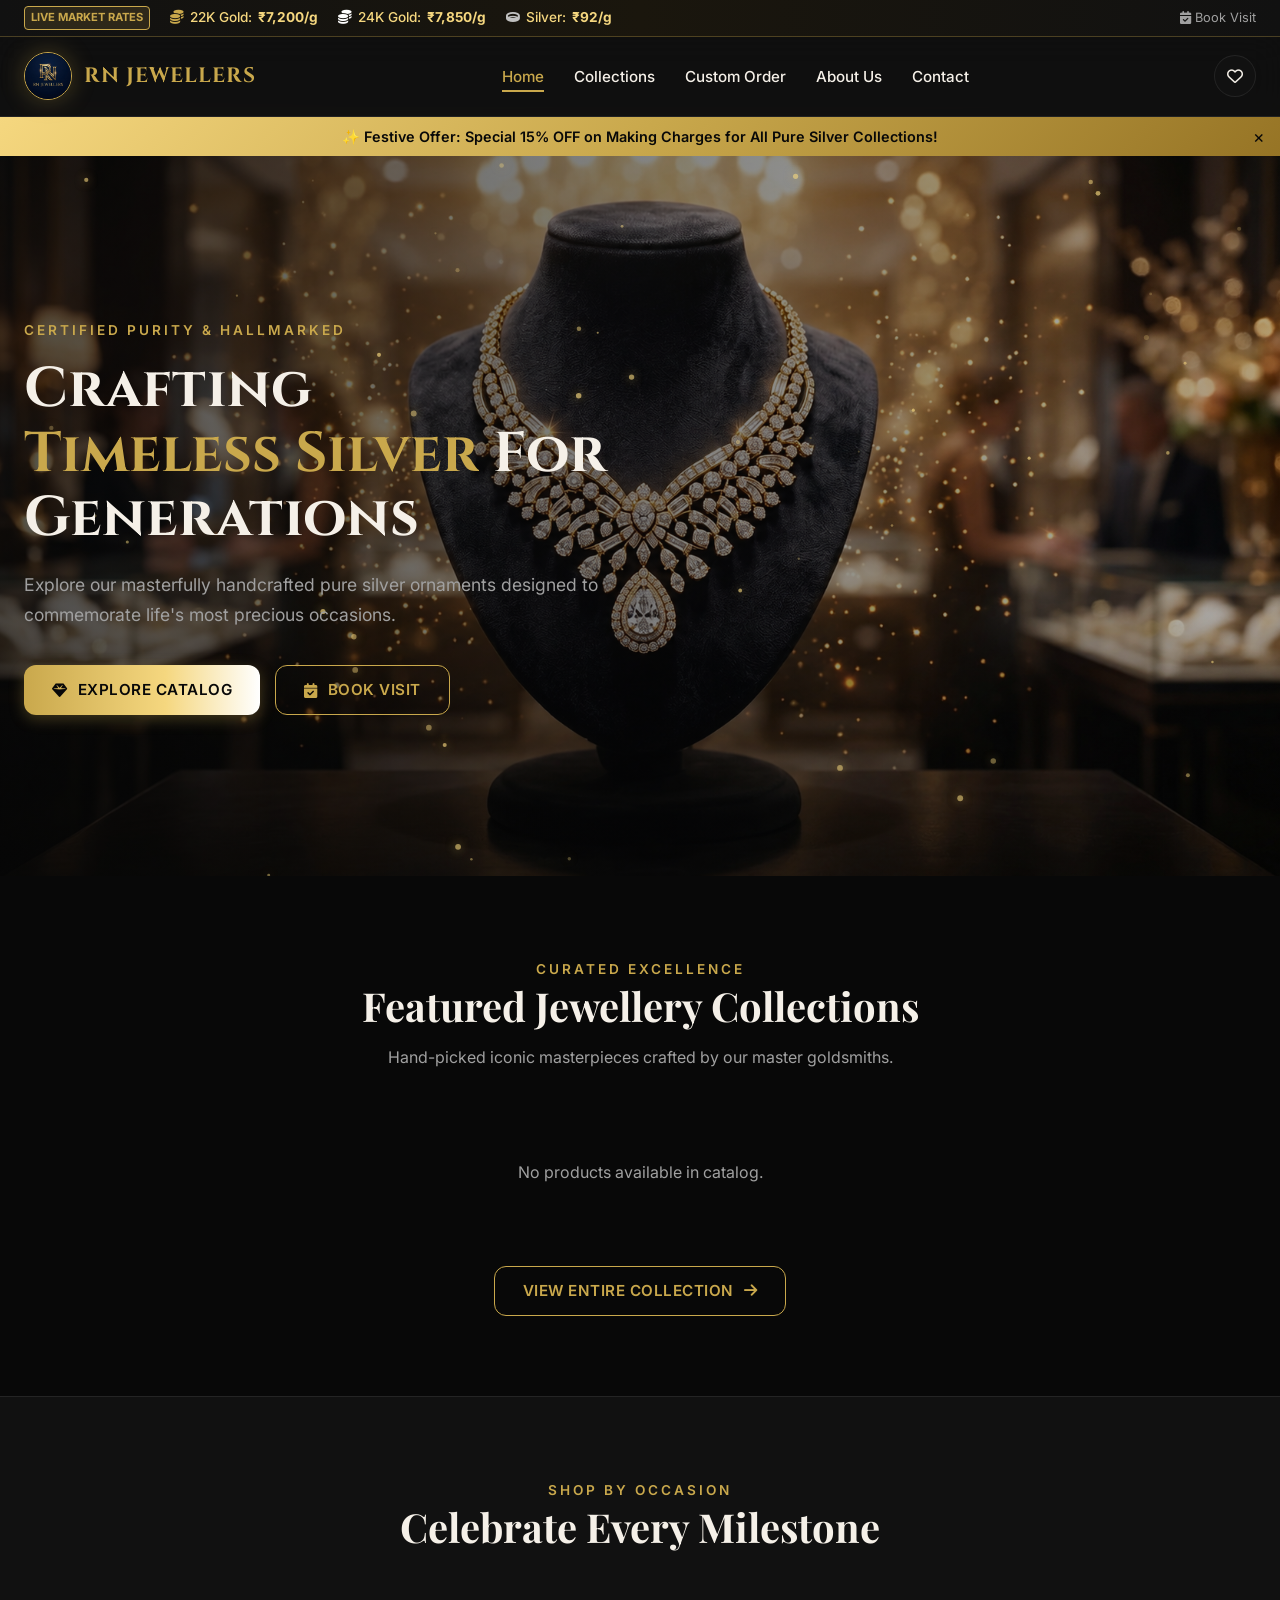
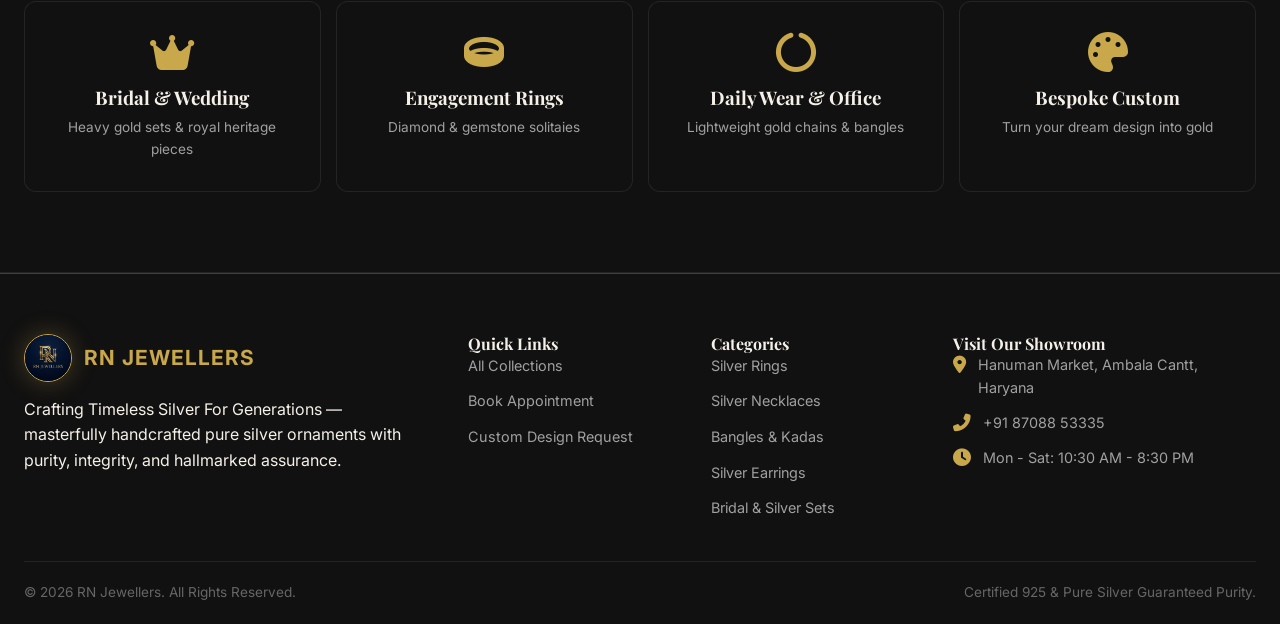
==== commit 6665417a: "chore: connect new Google Apps Script Web App URL and ping endpoint v3.5.0" ====
--- a/index.html
+++ b/index.html
@@ -237,10 +237,10 @@
   </footer>
 
   <!-- SCRIPTS -->
-  <script src="js/config.js?v=3.4.0"></script>
-  <script src="js/api.js?v=3.4.0"></script>
-  <script src="js/main.js?v=3.4.0"></script>
-  <script src="js/pwa.js?v=3.4.0"></script>
+  <script src="js/config.js?v=3.5.0"></script>
+  <script src="js/api.js?v=3.5.0"></script>
+  <script src="js/main.js?v=3.5.0"></script>
+  <script src="js/pwa.js?v=3.5.0"></script>
   <script>
     document.addEventListener('DOMContentLoaded', () => {
       const grid = document.getElementById('featured-products-grid');
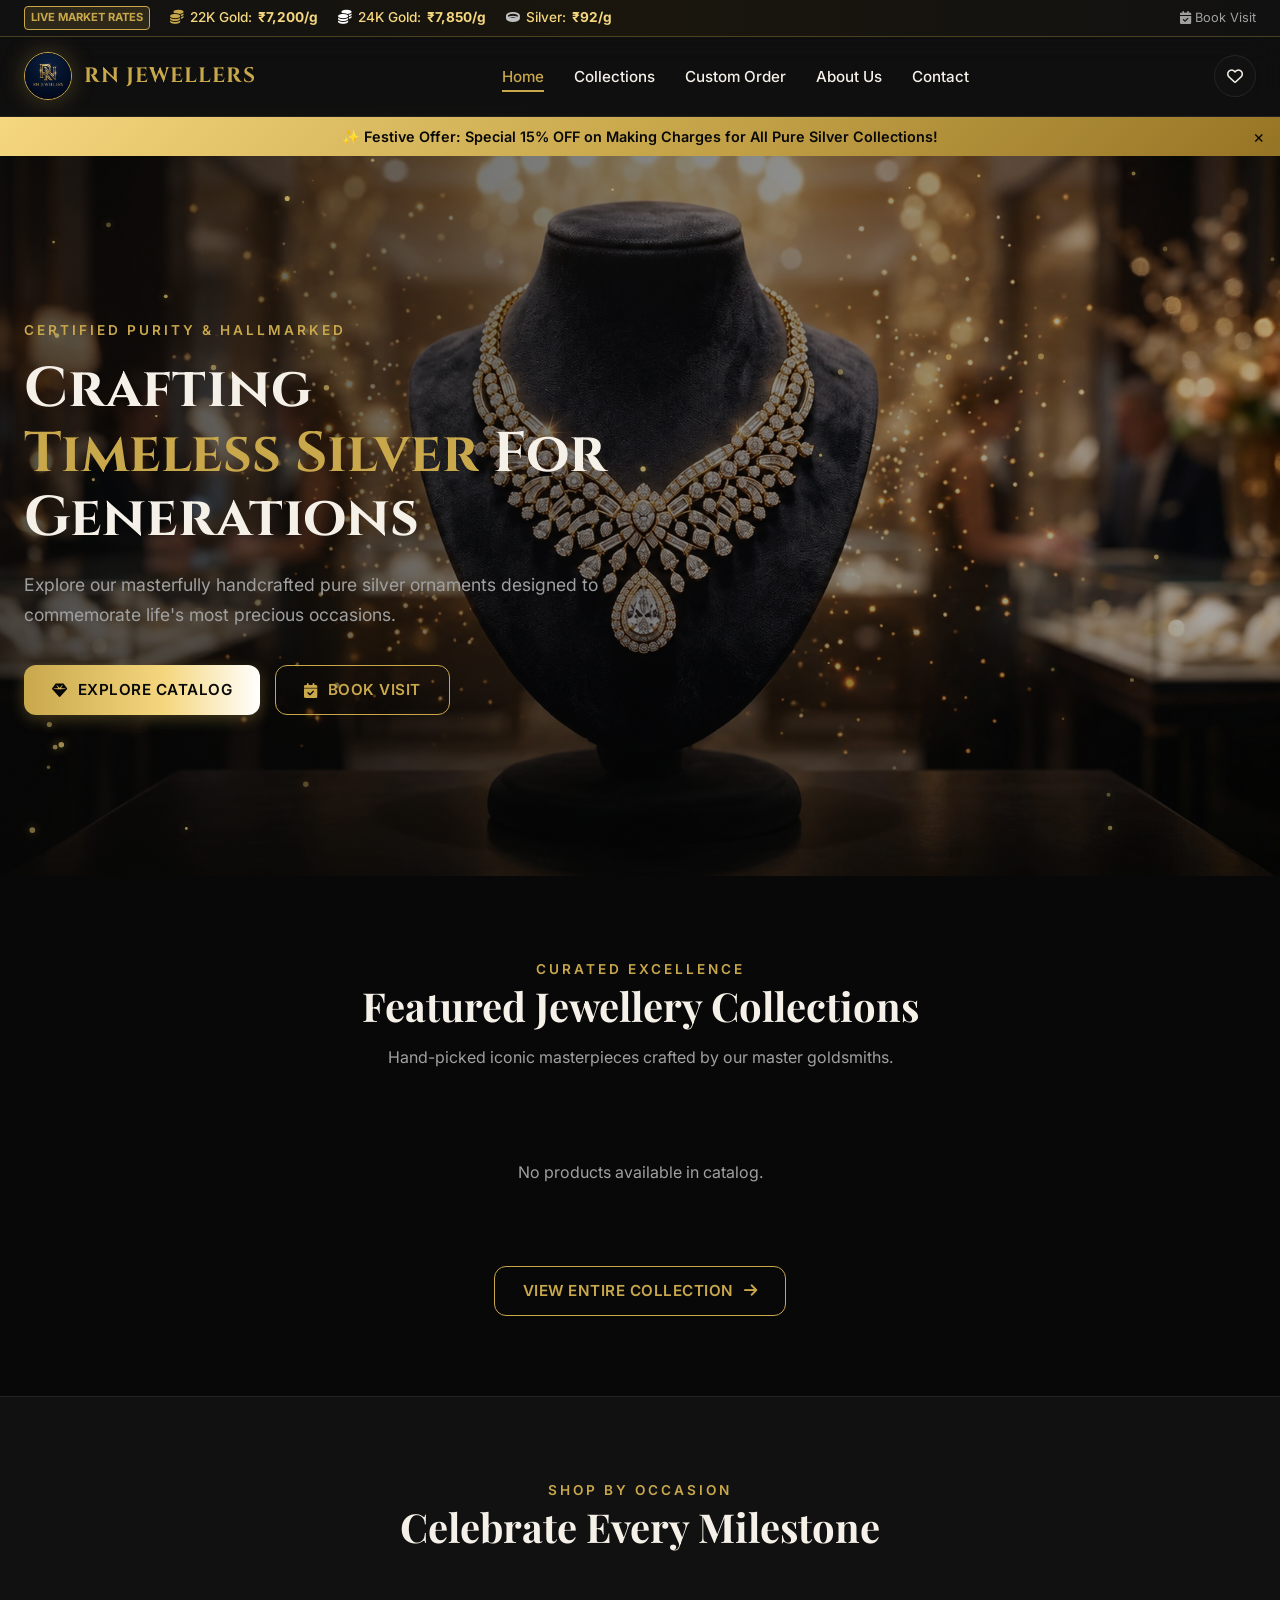
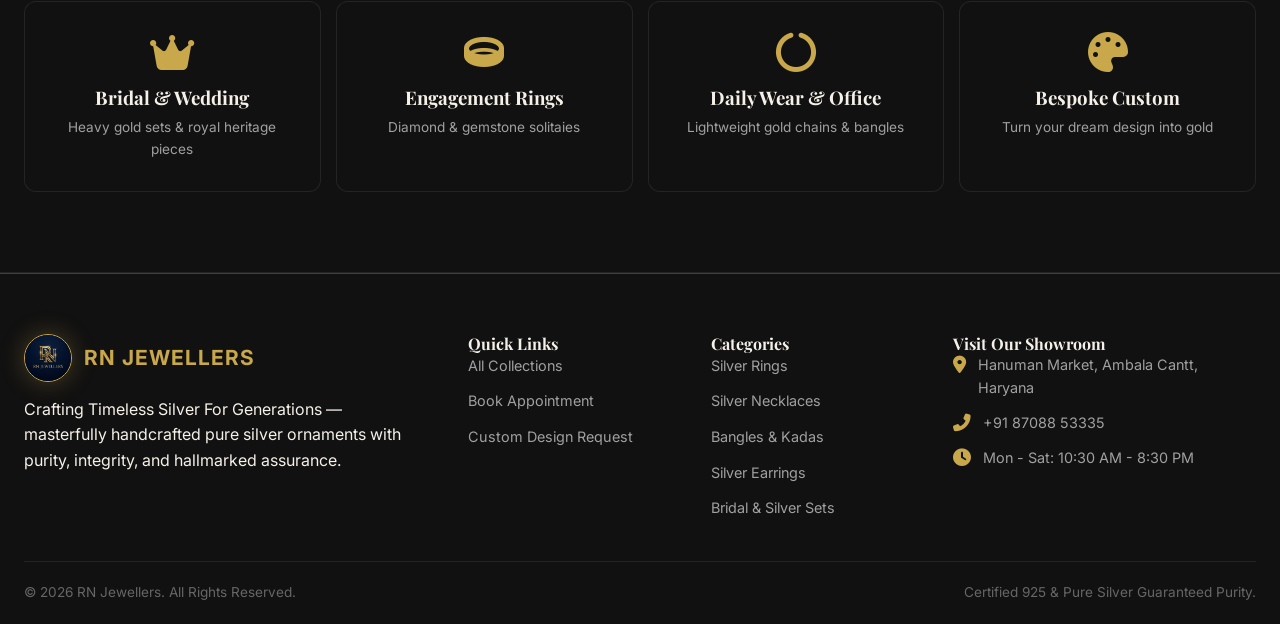
==== commit 5169a971: "fix: global shimmer skeleton placeholders prevent temporary empty catalog text before server sync re" ====
--- a/index.html
+++ b/index.html
@@ -237,19 +237,19 @@
   </footer>
 
   <!-- SCRIPTS -->
-  <script src="js/config.js?v=3.5.0"></script>
-  <script src="js/api.js?v=3.5.0"></script>
-  <script src="js/main.js?v=3.5.0"></script>
-  <script src="js/pwa.js?v=3.5.0"></script>
+  <script src="js/config.js?v=3.6.0"></script>
+  <script src="js/api.js?v=3.6.0"></script>
+  <script src="js/main.js?v=3.6.0"></script>
+  <script src="js/pwa.js?v=3.6.0"></script>
   <script>
     document.addEventListener('DOMContentLoaded', () => {
       const grid = document.getElementById('featured-products-grid');
-      if (grid && typeof getFeaturedProducts === 'function') {
-        const products = getFeaturedProducts();
-        if (products.length === 0) {
-          grid.innerHTML = '<div style="grid-column:1/-1; text-align:center; padding:40px; color:var(--text-muted);">No products available in catalog.</div>';
+      if (grid) {
+        const products = typeof getFeaturedProducts === 'function' ? getFeaturedProducts() : [];
+        if (products.length > 0) {
+          grid.innerHTML = products.map(renderProductCard).join('');
         } else {
-          grid.innerHTML = products.map(renderProductCard).join('');
+          grid.innerHTML = typeof renderSkeletonCards === 'function' ? renderSkeletonCards(4) : '';
         }
       }
     });
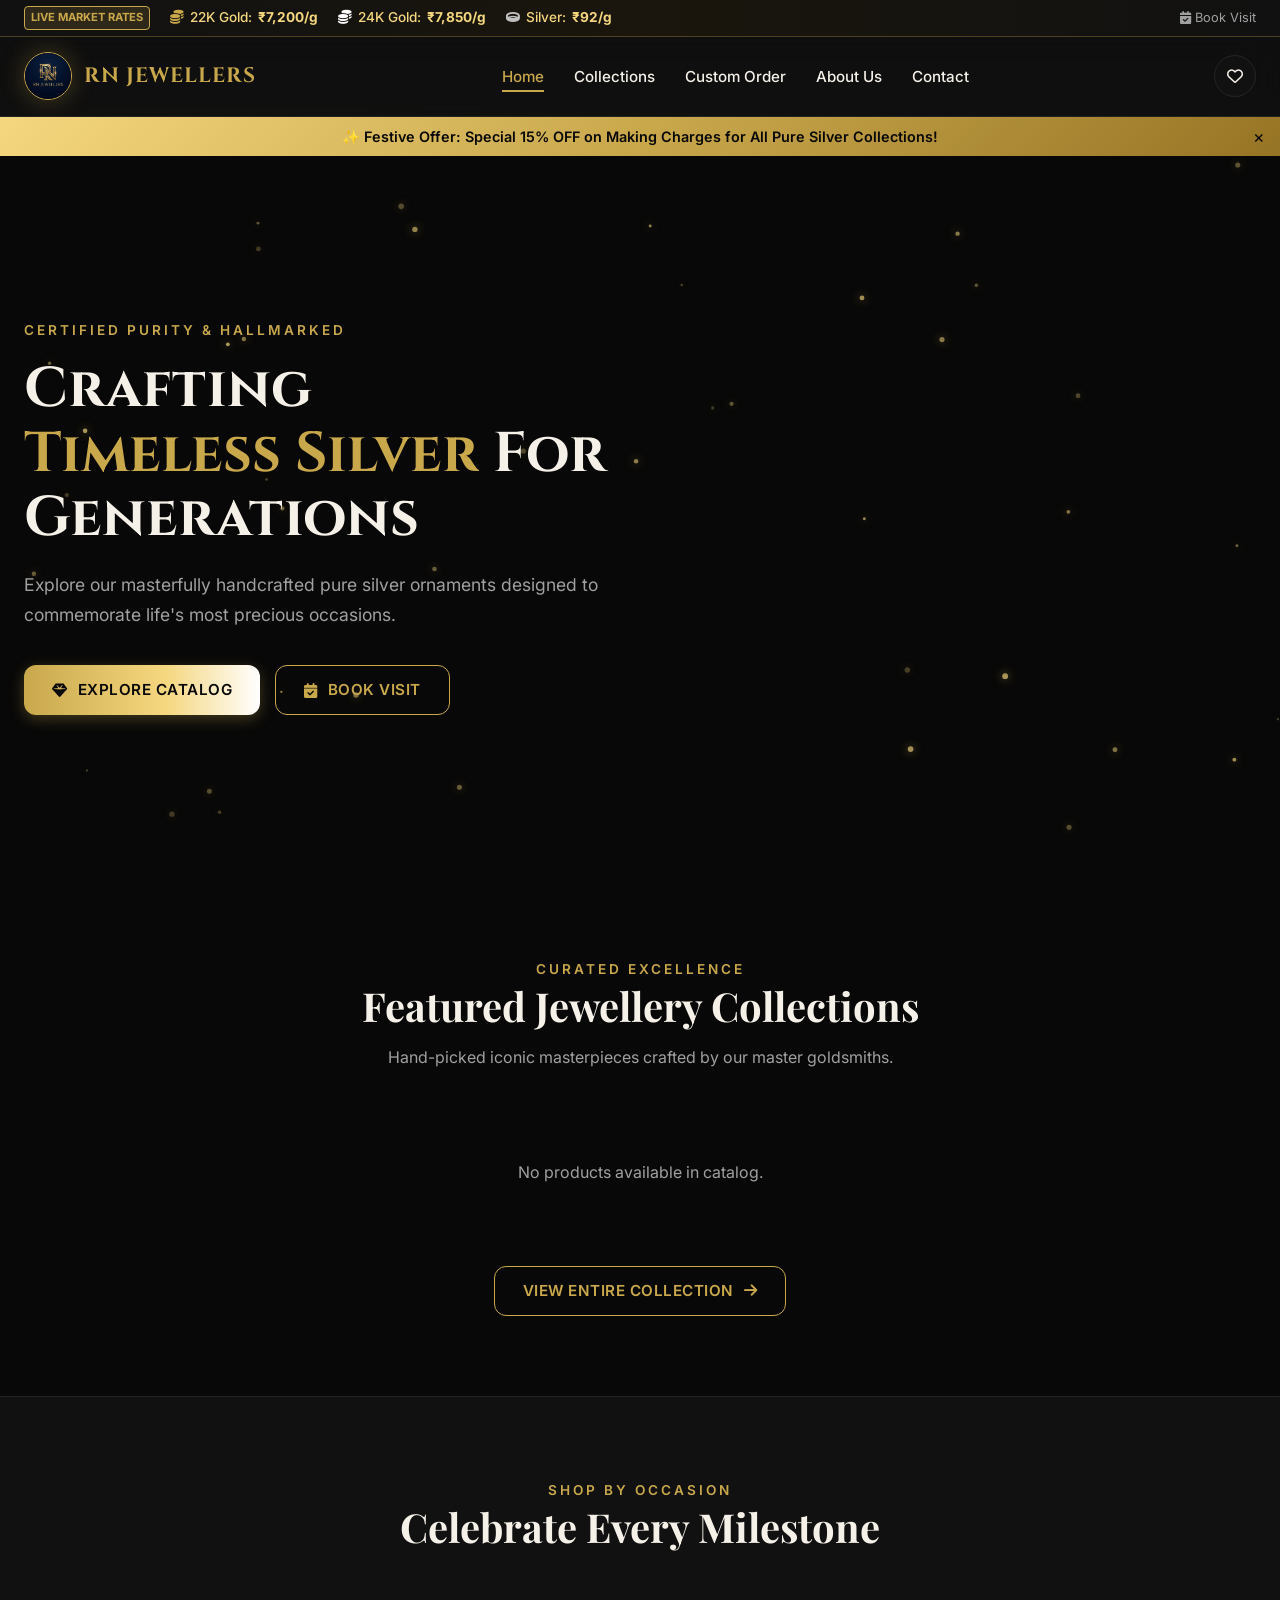
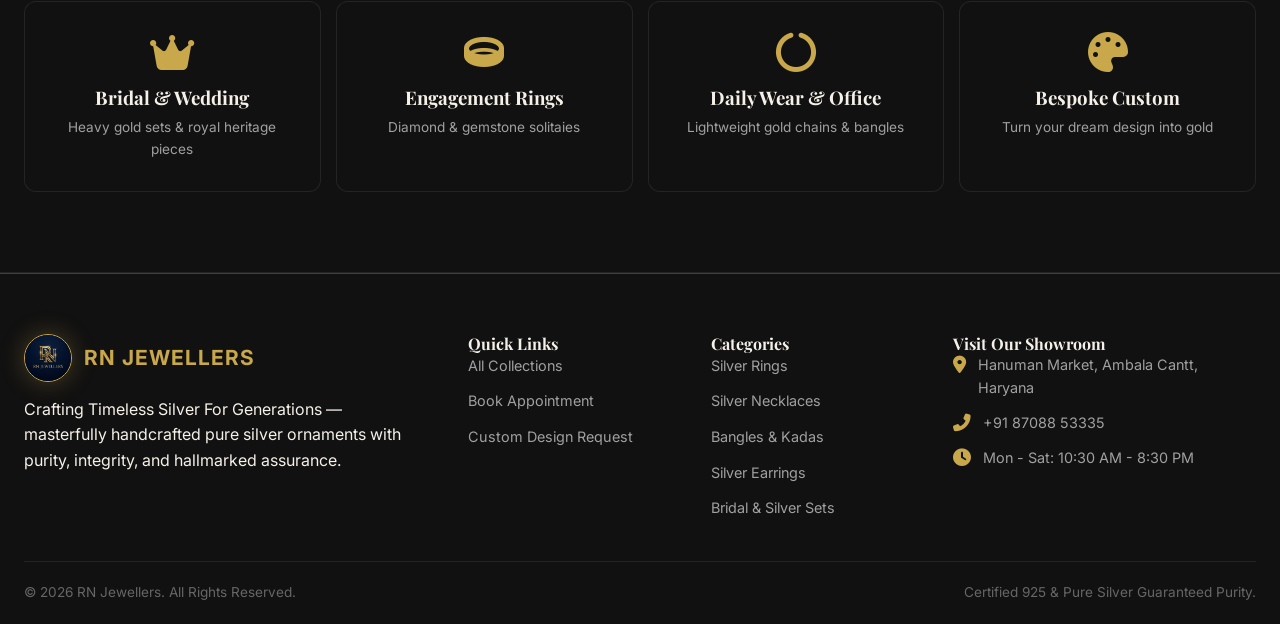
==== commit 32436c4c: "fix: 1-shot parallel fetch for products+settings and remove inline hero.jpg fallback to eliminate he" ====
--- a/index.html
+++ b/index.html
@@ -1,10 +1,12 @@
 <!DOCTYPE html>
 <html lang="en">
+
 <head>
   <meta charset="UTF-8">
   <meta name="viewport" content="width=device-width, initial-scale=1.0, viewport-fit=cover">
   <title>RN Jewellers — Pure Silver Ornaments | Hanuman Market, Ambala Cantt</title>
-  <meta name="description" content="Masterfully handcrafted pure silver ornaments designed to commemorate life's most precious occasions. Crafting Timeless Silver For Generations. Visit us at Hanuman Market, Ambala Cantt, Haryana.">
+  <meta name="description"
+    content="Masterfully handcrafted pure silver ornaments designed to commemorate life's most precious occasions. Crafting Timeless Silver For Generations. Visit us at Hanuman Market, Ambala Cantt, Haryana.">
   <link rel="manifest" href="manifest.json">
   <link rel="icon" href="assets/logo.png" type="image/png">
 
@@ -28,7 +30,7 @@
 
   <!-- ⚡ ZERO-FLASH THEME PRELOADER: Guarantees ONLY Google Sheet theme is ever shown -->
   <script>
-    (function() {
+    (function () {
       try {
         var s = localStorage.getItem('rnj_site_settings');
         if (s) {
@@ -47,12 +49,13 @@
         } else {
           // Brand-new first-time visitor: Shield page until Google Sheet theme arrives
           document.documentElement.classList.add('rnj-theme-pending');
-          setTimeout(function() { document.documentElement.classList.remove('rnj-theme-pending'); }, 1200);
+          setTimeout(function () { document.documentElement.classList.remove('rnj-theme-pending'); }, 1200);
         }
-      } catch(e) {}
+      } catch (e) { }
     })();
   </script>
 </head>
+
 <body>
 
   <!-- SYNC LOADING BAR: Gold shimmer shows while fetching latest data from Google Sheets -->
@@ -63,9 +66,12 @@
     <div class="container ticker-wrapper">
       <div class="ticker-items">
         <span class="ticker-badge">Live Market Rates</span>
-        <span class="ticker-item"><i class="fas fa-coins" style="color:var(--gold-primary);"></i> 22K Gold: <strong id="ticker-gold-22k">₹7,200/g</strong></span>
-        <span class="ticker-item"><i class="fas fa-coins" style="color:#ffffff;"></i> 24K Gold: <strong id="ticker-gold-24k">₹7,850/g</strong></span>
-        <span class="ticker-item"><i class="fas fa-ring" style="color:#c0c0c0;"></i> Silver: <strong id="ticker-silver">₹92/g</strong></span>
+        <span class="ticker-item"><i class="fas fa-coins" style="color:var(--gold-primary);"></i> 22K Gold: <strong
+            id="ticker-gold-22k">₹7,200/g</strong></span>
+        <span class="ticker-item"><i class="fas fa-coins" style="color:#ffffff;"></i> 24K Gold: <strong
+            id="ticker-gold-24k">₹7,850/g</strong></span>
+        <span class="ticker-item"><i class="fas fa-ring" style="color:#c0c0c0;"></i> Silver: <strong
+            id="ticker-silver">₹92/g</strong></span>
       </div>
       <div class="ticker-actions">
         <a href="appointments.html" class="ticker-link"><i class="fas fa-calendar-check"></i> Book Visit</a>
@@ -92,7 +98,8 @@
       </ul>
 
       <div class="nav-actions">
-        <button id="pwa-install-btn" class="btn btn-secondary btn-sm" style="display:none; font-size:0.8rem; padding:6px 12px;">
+        <button id="pwa-install-btn" class="btn btn-secondary btn-sm"
+          style="display:none; font-size:0.8rem; padding:6px 12px;">
           <i class="fas fa-download"></i> Install App
         </button>
         <a href="wishlist.html" class="btn-icon" title="View Saved Wishlist">
@@ -113,16 +120,19 @@
   </div>
 
   <!-- HERO SECTION -->
-  <section class="hero-section" style="position:relative; min-height:80vh; display:flex; align-items:center; background:linear-gradient(to right, rgba(8,8,8,0.95), rgba(8,8,8,0.6)), url('assets/images/hero.jpg') center/cover no-repeat; overflow:hidden;">
+  <section class="hero-section"
+    style="position:relative; min-height:80vh; display:flex; align-items:center; background-color:var(--bg-dark); overflow:hidden;">
     <canvas id="particles-canvas"></canvas>
     <div class="container" style="position:relative; z-index:2; padding:60px 1.5rem;">
       <div style="max-width:650px;" class="fade-in-up">
         <span class="section-subtitle hero-subtitle">CERTIFIED PURITY &amp; HALLMARKED</span>
-        <h1 class="hero-title" style="font-size:clamp(1.8rem, 6vw, 3.5rem); font-family:var(--font-brand); margin:15px 0 20px 0; line-height:1.15;">
+        <h1 class="hero-title"
+          style="font-size:clamp(1.8rem, 6vw, 3.5rem); font-family:var(--font-brand); margin:15px 0 20px 0; line-height:1.15;">
           Crafting <span class="gold-gradient-text hero-highlight">Timeless Silver</span> For Generations
         </h1>
         <p class="hero-desc" style="font-size:clamp(0.9rem, 2.5vw, 1.1rem); margin-bottom:35px; line-height:1.7;">
-          Explore our masterfully handcrafted pure silver ornaments designed to commemorate life's most precious occasions.
+          Explore our masterfully handcrafted pure silver ornaments designed to commemorate life's most precious
+          occasions.
         </p>
         <div style="display:flex; gap:15px; flex-wrap:wrap;">
           <a href="collections.html" class="btn btn-primary shimmer-btn"><i class="fas fa-gem"></i> Explore Catalog</a>
@@ -144,15 +154,17 @@
       <div class="product-grid" id="featured-products-grid">
         <!-- Rendered via JS -->
       </div>
-      
+
       <div style="text-align:center; margin-top:40px;">
-        <a href="collections.html" class="btn btn-secondary">View Entire Collection <i class="fas fa-arrow-right"></i></a>
+        <a href="collections.html" class="btn btn-secondary">View Entire Collection <i
+            class="fas fa-arrow-right"></i></a>
       </div>
     </div>
   </section>
 
   <!-- OCCASION CATEGORIES GRID -->
-  <section class="section" style="background:var(--surface-1); border-top:1px solid var(--border-dark); border-bottom:1px solid var(--border-dark);">
+  <section class="section"
+    style="background:var(--surface-1); border-top:1px solid var(--border-dark); border-bottom:1px solid var(--border-dark);">
     <div class="container">
       <div class="section-header">
         <span class="section-subtitle">SHOP BY OCCASION</span>
@@ -193,7 +205,8 @@
             <img src="assets/logo.png" alt="Logo" class="logo-img">
             <span class="brand-title gold-gradient-text">RN JEWELLERS</span>
           </div>
-          <p>Crafting Timeless Silver For Generations — masterfully handcrafted pure silver ornaments with purity, integrity, and hallmarked assurance.</p>
+          <p>Crafting Timeless Silver For Generations — masterfully handcrafted pure silver ornaments with purity,
+            integrity, and hallmarked assurance.</p>
         </div>
         <div>
           <h4>Quick Links</h4>
@@ -237,22 +250,23 @@
   </footer>
 
   <!-- SCRIPTS -->
-  <script src="js/config.js?v=3.6.0"></script>
-  <script src="js/api.js?v=3.6.0"></script>
-  <script src="js/main.js?v=3.6.0"></script>
-  <script src="js/pwa.js?v=3.6.0"></script>
+  <script src="js/config.js?v=3.5.0"></script>
+  <script src="js/api.js?v=3.5.0"></script>
+  <script src="js/main.js?v=3.5.0"></script>
+  <script src="js/pwa.js?v=3.5.0"></script>
   <script>
     document.addEventListener('DOMContentLoaded', () => {
       const grid = document.getElementById('featured-products-grid');
-      if (grid) {
-        const products = typeof getFeaturedProducts === 'function' ? getFeaturedProducts() : [];
-        if (products.length > 0) {
+      if (grid && typeof getFeaturedProducts === 'function') {
+        const products = getFeaturedProducts();
+        if (products.length === 0) {
+          grid.innerHTML = '<div style="grid-column:1/-1; text-align:center; padding:40px; color:var(--text-muted);">No products available in catalog.</div>';
+        } else {
           grid.innerHTML = products.map(renderProductCard).join('');
-        } else {
-          grid.innerHTML = typeof renderSkeletonCards === 'function' ? renderSkeletonCards(4) : '';
         }
       }
     });
   </script>
 </body>
-</html>
+
+</html>
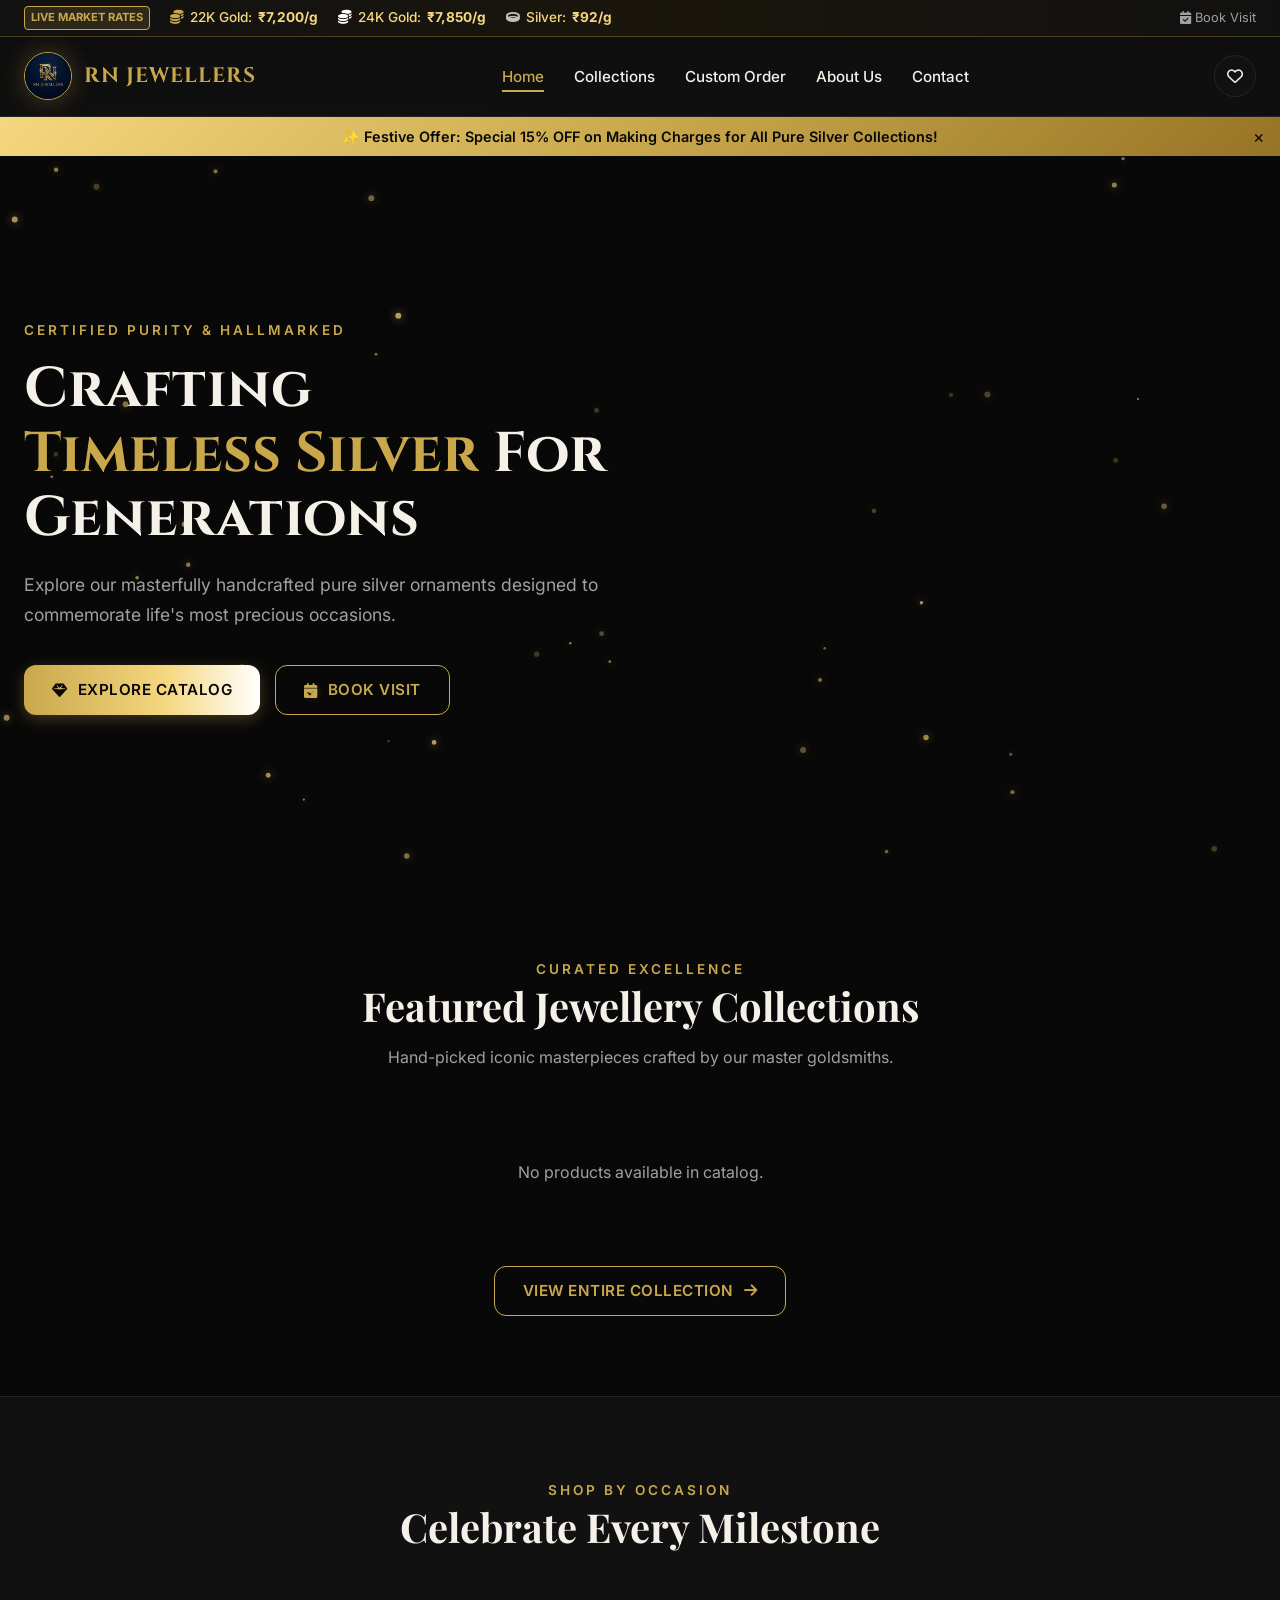
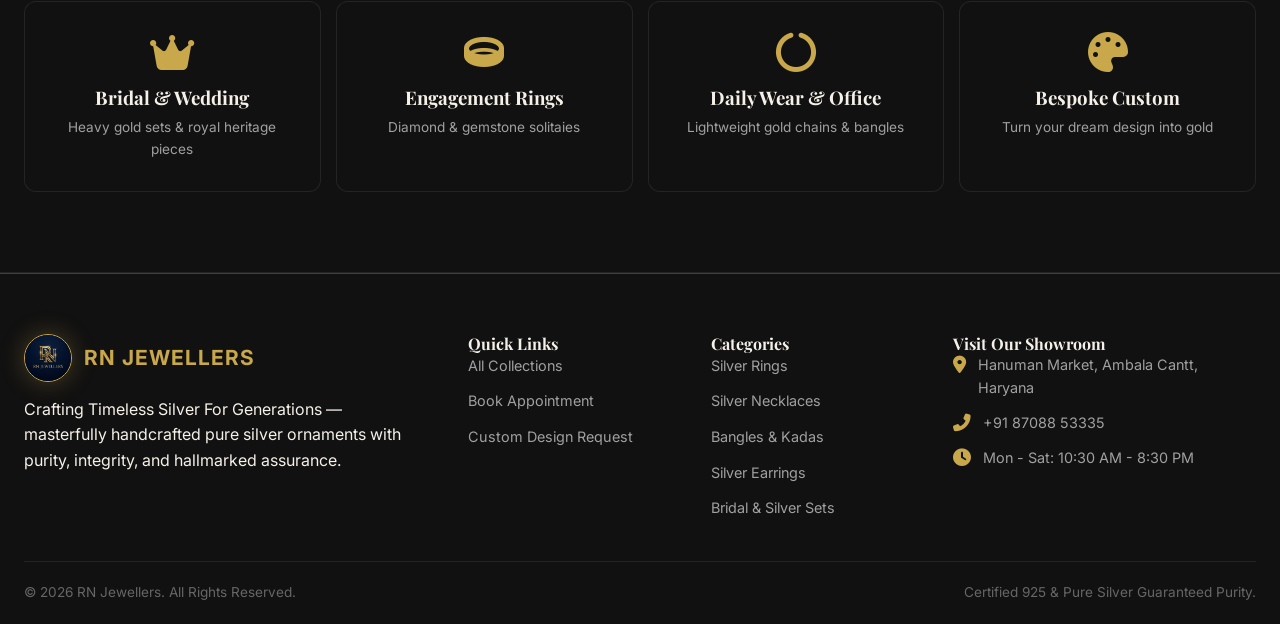
==== commit bca7876e: "feat: complete v3.8.0 release with 1-shot parallel sync, skeleton placeholders & 0-flash hero" ====
--- a/index.html
+++ b/index.html
@@ -250,19 +250,19 @@
   </footer>
 
   <!-- SCRIPTS -->
-  <script src="js/config.js?v=3.5.0"></script>
-  <script src="js/api.js?v=3.5.0"></script>
-  <script src="js/main.js?v=3.5.0"></script>
-  <script src="js/pwa.js?v=3.5.0"></script>
+  <script src="js/config.js?v=3.8.0"></script>
+  <script src="js/api.js?v=3.8.0"></script>
+  <script src="js/main.js?v=3.8.0"></script>
+  <script src="js/pwa.js?v=3.8.0"></script>
   <script>
     document.addEventListener('DOMContentLoaded', () => {
       const grid = document.getElementById('featured-products-grid');
-      if (grid && typeof getFeaturedProducts === 'function') {
-        const products = getFeaturedProducts();
-        if (products.length === 0) {
-          grid.innerHTML = '<div style="grid-column:1/-1; text-align:center; padding:40px; color:var(--text-muted);">No products available in catalog.</div>';
+      if (grid) {
+        const products = typeof getFeaturedProducts === 'function' ? getFeaturedProducts() : [];
+        if (products.length > 0) {
+          grid.innerHTML = products.map(renderProductCard).join('');
         } else {
-          grid.innerHTML = products.map(renderProductCard).join('');
+          grid.innerHTML = typeof renderSkeletonCards === 'function' ? renderSkeletonCards(4) : '';
         }
       }
     });
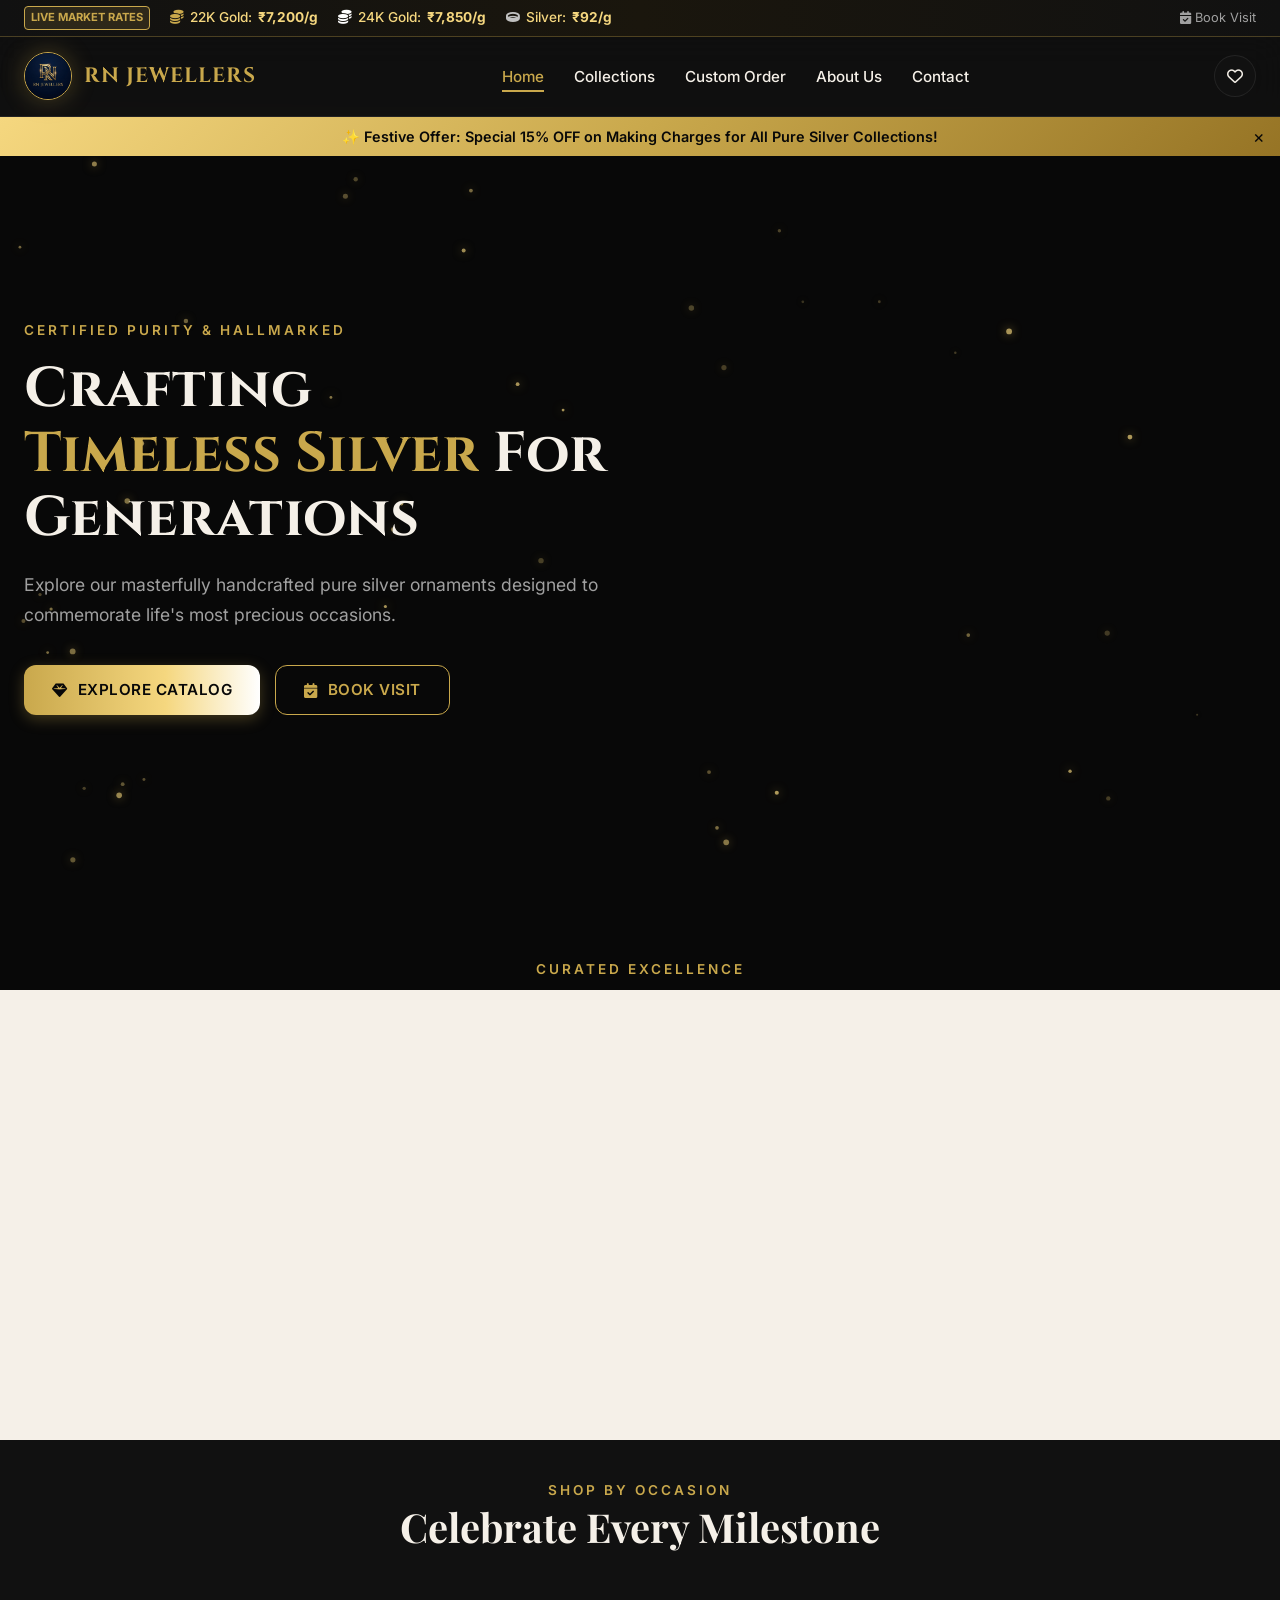
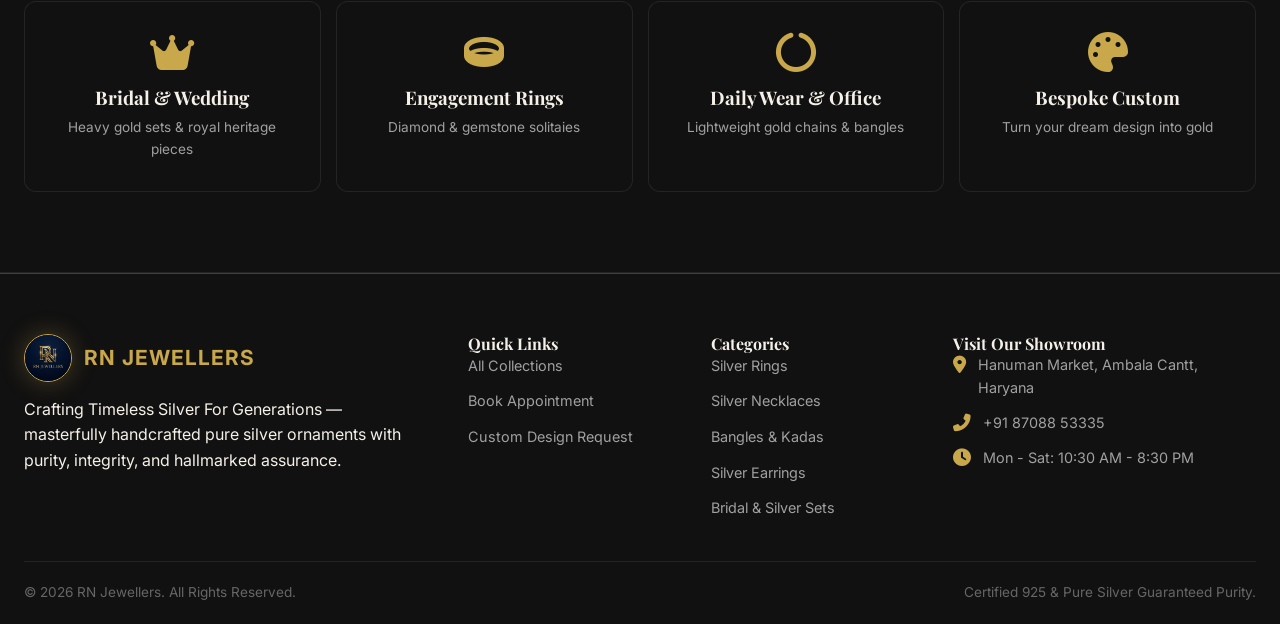
==== commit c2158da7: "Add luxury intro door split entrance animation" ====
--- a/index.html
+++ b/index.html
@@ -58,6 +58,19 @@
 
 <body>
 
+  <!-- ══════════════════════════════════════════════
+       INTRO OVERLAY (two ivory doors + logo)
+       ══════════════════════════════════════════════ -->
+  <div id="intro-overlay">
+    <div class="door door-top">
+      <div id="intro-logo">
+        <img src="assets/logo.png" alt="RN Jewellers">
+      </div>
+    </div>
+    <div class="door door-bottom"></div>
+    <div class="door-seam"></div>
+  </div>
+
   <!-- SYNC LOADING BAR: Gold shimmer shows while fetching latest data from Google Sheets -->
   <div class="sync-loading-bar" id="sync-loading-bar"></div>
 
--- a/css/animations.css
+++ b/css/animations.css
@@ -80,3 +80,94 @@
   pointer-events: none;
   z-index: 1;
 }
+
+/* ══════════════════════════════════════════════════════════
+   INTRO OVERLAY — two ivory door panels + gold seam + logo
+   ══════════════════════════════════════════════════════════ */
+#intro-overlay {
+  position: fixed;
+  inset: 0;
+  z-index: 999999;
+  pointer-events: all;
+}
+
+#intro-overlay.done {
+  display: none;
+}
+
+.door {
+  position: absolute;
+  left: 0;
+  width: 100%;
+  height: 50%;
+  background: #f5f0e8;
+  will-change: transform;
+}
+
+.door-top {
+  top: 0;
+  z-index: 5;
+}
+
+.door-bottom {
+  bottom: 0;
+  z-index: 1;
+}
+
+/* Thin gold hairline exactly at the seam */
+.door-seam {
+  position: absolute;
+  left: 0;
+  right: 0;
+  top: 50%;
+  height: 1px;
+  transform: translateY(-50%);
+  background: linear-gradient(
+    90deg,
+    transparent 0%,
+    #b8952a 10%,
+    #f3e5ab 30%,
+    #e2c96a 50%,
+    #f3e5ab 70%,
+    #b8952a 90%,
+    transparent 100%
+  );
+  z-index: 2;
+  transition: opacity 0.25s ease;
+}
+
+#intro-overlay.open .door-seam {
+  opacity: 0;
+}
+
+#intro-overlay.open .door-top {
+  transform: translateY(-160%);
+}
+
+#intro-overlay.open .door-bottom {
+  transform: translateY(120%);
+}
+
+/* ── Intro Logo (anchored to bottom of door-top) ── */
+#intro-logo {
+  position: absolute;
+  bottom: 0;
+  left: 50%;
+  transform: translate(-50%, 50%);
+  z-index: 10;
+  pointer-events: none;
+  transition: opacity 0.5s ease;
+}
+
+#intro-logo img {
+  width: 240px;
+  height: 240px;
+  display: block;
+  object-fit: contain;
+  border-radius: 18px;
+  border: 2px solid #c9a84c;
+  box-shadow:
+    0 10px 36px rgba(0, 0, 0, 0.32),
+    0 0 0 1px rgba(255, 240, 180, 0.18),
+    inset 0 1px 0 rgba(255, 255, 255, 0.12);
+}
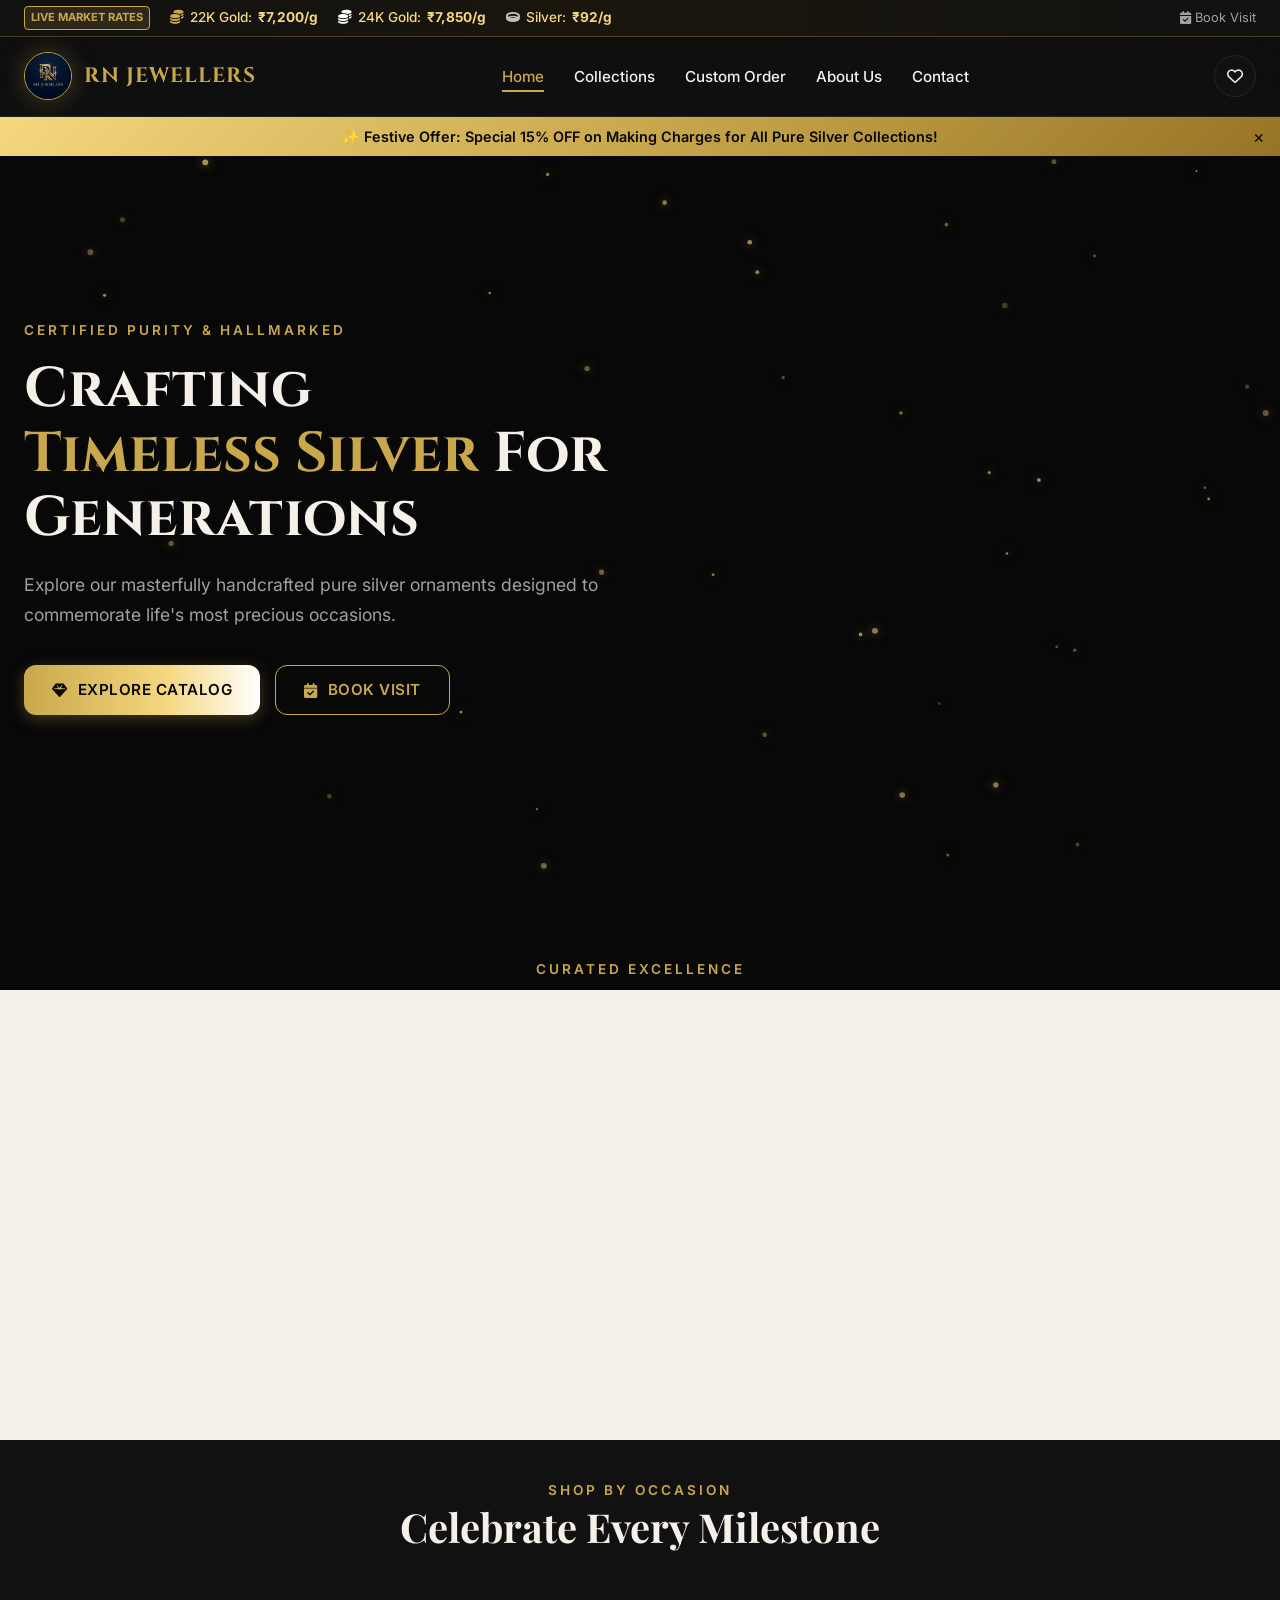
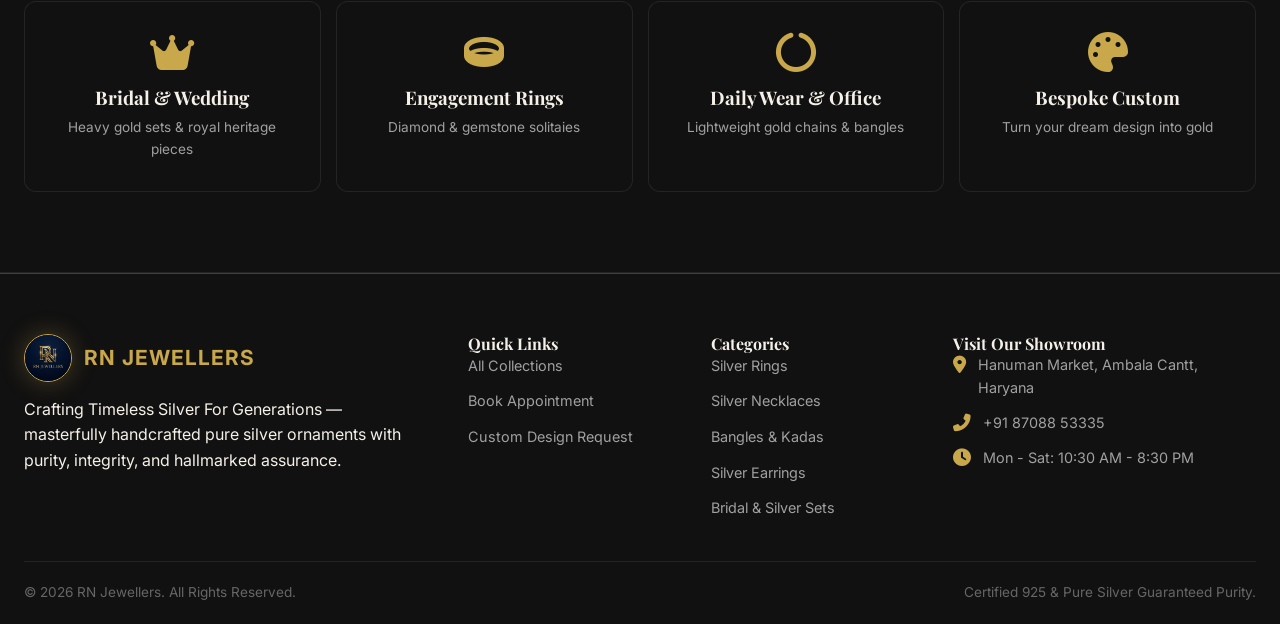
==== commit eb1d2df9: "feat: smart session-based intro animation (plays on fresh launch/reload, skips on internal nav)" ====
--- a/index.html
+++ b/index.html
@@ -51,6 +51,18 @@
           document.documentElement.classList.add('rnj-theme-pending');
           setTimeout(function () { document.documentElement.classList.remove('rnj-theme-pending'); }, 1200);
         }
+
+        // ⚡ ZERO-FLASH INTRO SKIP: If user already entered in this session, skip intro doors instantly on internal navigation
+        var isReload = false;
+        try {
+          var navEntries = performance.getEntriesByType('navigation');
+          if (navEntries && navEntries.length > 0) isReload = navEntries[0].type === 'reload';
+          else if (window.performance && window.performance.navigation) isReload = window.performance.navigation.type === 1;
+        } catch (e) { }
+
+        if (sessionStorage.getItem('rnj_intro_shown') && !isReload) {
+          document.documentElement.classList.add('rnj-intro-skip');
+        }
       } catch (e) { }
     })();
   </script>
--- a/css/animations.css
+++ b/css/animations.css
@@ -89,10 +89,15 @@
   inset: 0;
   z-index: 999999;
   pointer-events: all;
+  touch-action: none;
+  overscroll-behavior: none;
+  -webkit-touch-callout: none;
+  user-select: none;
 }
 
-#intro-overlay.done {
-  display: none;
+#intro-overlay.done,
+html.rnj-intro-skip #intro-overlay {
+  display: none !important;
 }
 
 .door {
@@ -102,6 +107,10 @@
   height: 50%;
   background: #f5f0e8;
   will-change: transform;
+  -webkit-backface-visibility: hidden;
+  backface-visibility: hidden;
+  -webkit-transform-style: preserve-3d;
+  transform-style: preserve-3d;
 }
 
 .door-top {
@@ -157,17 +166,27 @@
   z-index: 10;
   pointer-events: none;
   transition: opacity 0.5s ease;
+  -webkit-backface-visibility: hidden;
+  backface-visibility: hidden;
 }
 
 #intro-logo img {
-  width: 240px;
-  height: 240px;
+  width: clamp(140px, 38vw, 240px);
+  height: clamp(140px, 38vw, 240px);
   display: block;
   object-fit: contain;
-  border-radius: 18px;
+  border-radius: clamp(14px, 3.5vw, 18px);
   border: 2px solid #c9a84c;
   box-shadow:
     0 10px 36px rgba(0, 0, 0, 0.32),
     0 0 0 1px rgba(255, 240, 180, 0.18),
     inset 0 1px 0 rgba(255, 255, 255, 0.12);
 }
+
+@media (max-width: 768px) {
+  #intro-logo img {
+    box-shadow:
+      0 8px 24px rgba(0, 0, 0, 0.32),
+      0 0 0 1px rgba(255, 240, 180, 0.18);
+  }
+}
